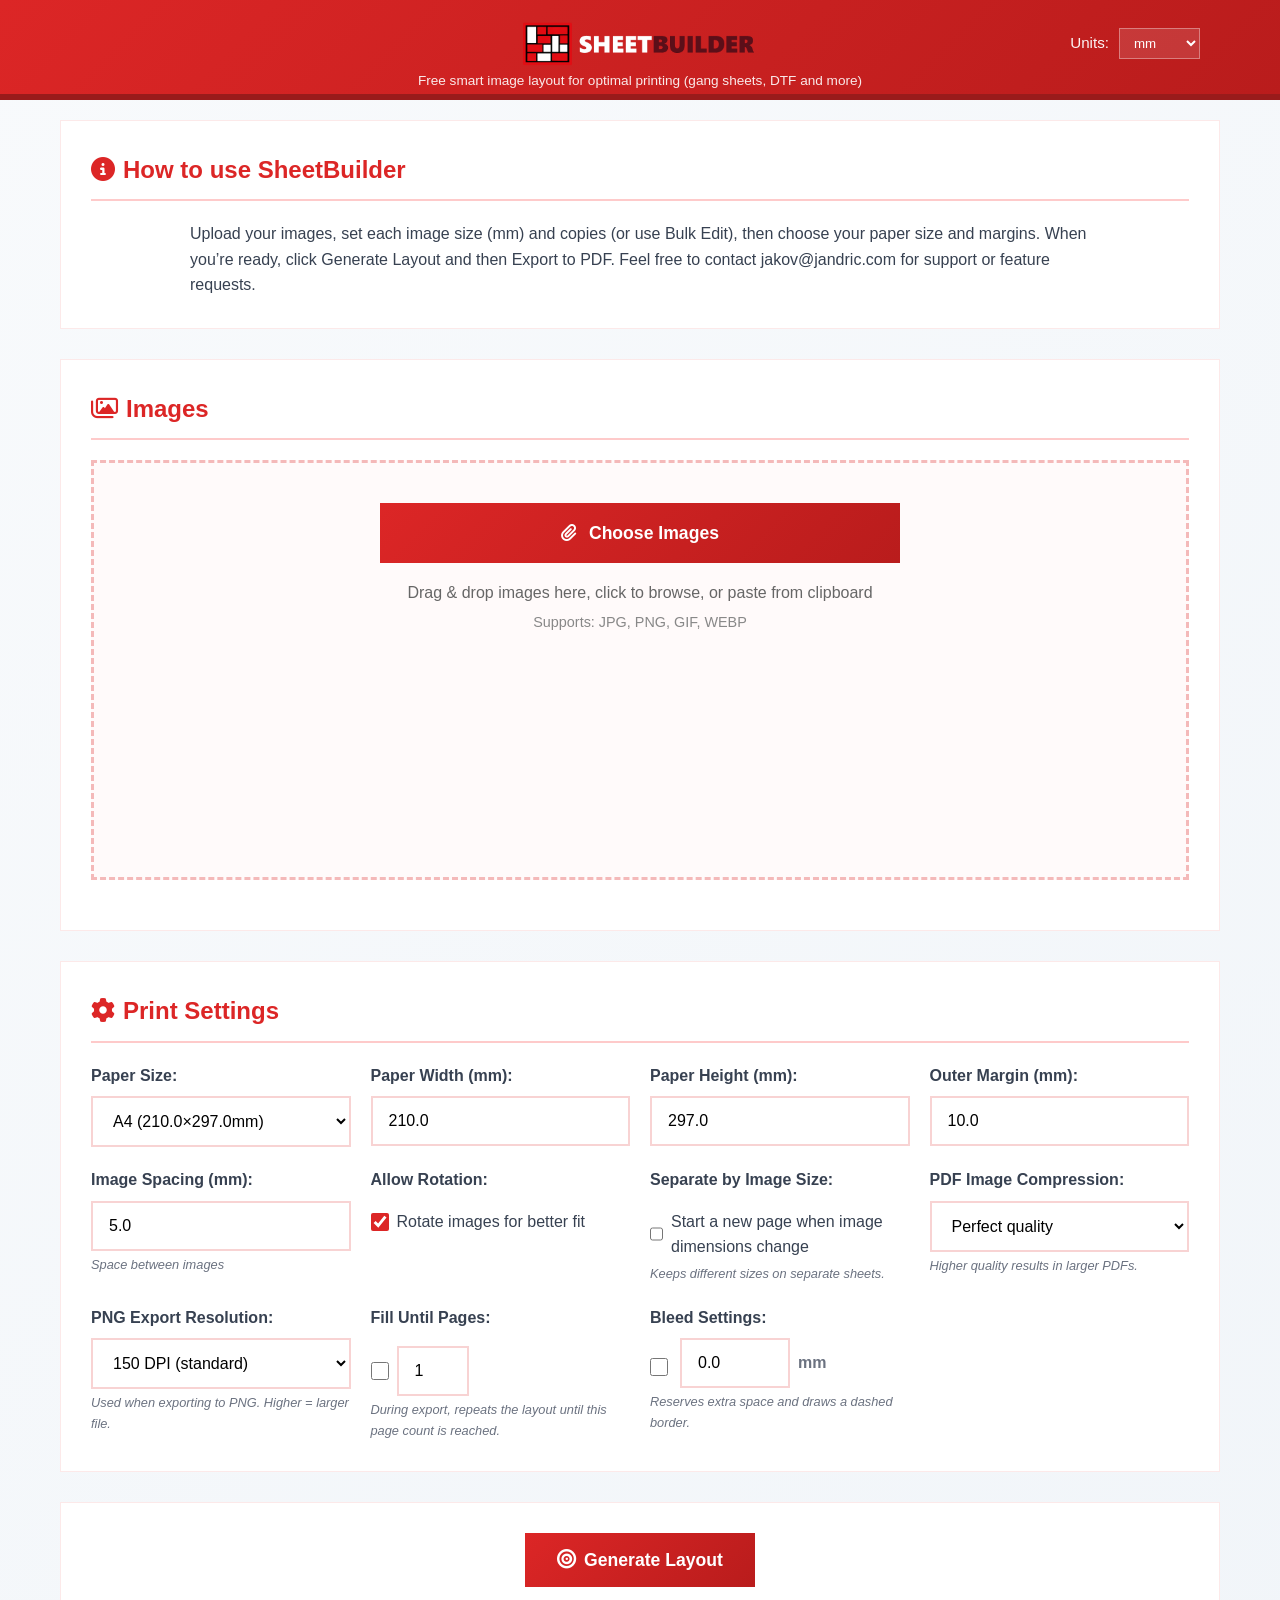
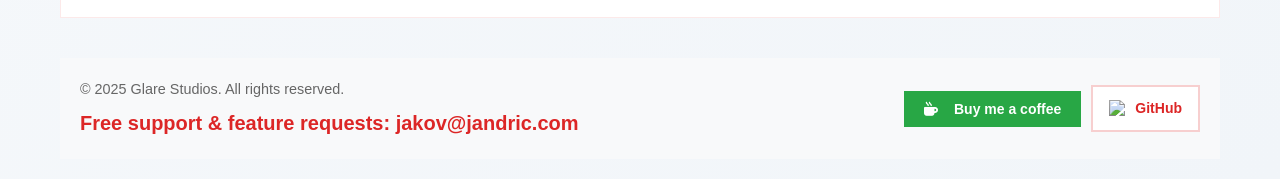
==== index.html @ a0b3ee12 "a" ====
<!DOCTYPE html>
<html lang="en">
<head>
    <meta charset="UTF-8">
    <meta name="viewport" content="width=device-width, initial-scale=1.0">
    <title>SheetBuilder - Smart Image Layout for Printing (Gang Sheets, DTF and more)</title>
    <meta name="description" content="Free smart image layout tool for gang sheets, DTF and more. Upload images, set sizes & copies, generate an efficient layout, then export to PDF.">
    <meta name="robots" content="index,follow,max-image-preview:large,max-snippet:-1,max-video-preview:-1">
    <meta name="theme-color" content="#ffffff">

    <!-- Canonical (replace with your production URL) -->
    <link rel="canonical" href="https://sheetbuilder.net/">

    <!-- Open Graph / Facebook -->
    <meta property="og:type" content="website">
    <meta property="og:title" content="SheetBuilder - Smart Image Layout for Printing">
    <meta property="og:description" content="Free smart image layout tool for gang sheets, DTF and more. Generate an efficient layout and export to PDF.">
    <meta property="og:url" content="https://sheetbuilder.net/">
    <meta property="og:image" content="https://sheetbuilder.net/logo.png">

    <!-- Twitter -->
    <meta name="twitter:card" content="summary_large_image">
    <meta name="twitter:title" content="SheetBuilder - Smart Image Layout for Printing">
    <meta name="twitter:description" content="Free smart image layout tool for gang sheets, DTF and more. Generate an efficient layout and export to PDF.">
    <meta name="twitter:image" content="https://sheetbuilder.net/logo.png">
    <link rel="icon" type="image/x-icon" href="favicon.ico">
    <link rel="shortcut icon" href="favicon.ico">
    <link rel="icon" type="image/svg+xml" href="favicon.svg">
    <link rel="icon" type="image/png" sizes="192x192" href="android-chrome-192x192.png">
    <link rel="icon" type="image/png" sizes="32x32" href="favicon-32x32.png">
    <link rel="icon" type="image/png" sizes="16x16" href="favicon-16x16.png">
    <link rel="apple-touch-icon" sizes="180x180" href="apple-touch-icon.png">
    <link rel="manifest" href="site.webmanifest">
    <link rel="stylesheet" href="https://cdnjs.cloudflare.com/ajax/libs/font-awesome/6.5.1/css/all.min.css">
    <link rel="stylesheet" href="styles.css">
    <script src="https://cdnjs.cloudflare.com/ajax/libs/jspdf/2.5.1/jspdf.umd.min.js"></script>

    <!-- Structured data (update url as needed) -->
    <script type="application/ld+json">
        {
            "@context": "https://schema.org",
            "@type": "WebApplication",
            "name": "SheetBuilder",
            "url": "https://sheetbuilder.net/",
            "applicationCategory": "DesignApplication",
            "operatingSystem": "Web",
            "description": "Free smart image layout tool for gang sheets, DTF and more. Upload images, set sizes & copies, generate an efficient layout, then export to PDF.",
            "offers": { "@type": "Offer", "price": "0", "priceCurrency": "USD" },
            "publisher": { "@type": "Organization", "name": "Glare Studios" }
        }
    </script>

    <!-- GA4 (optional): replace G-XXXXXXXXXX with your Measurement ID -->
    <script async src="https://www.googletagmanager.com/gtag/js?id=G-WMKM4C2Q8J"></script>
    <script>
        window.dataLayer = window.dataLayer || [];
        function gtag(){dataLayer.push(arguments);}
        gtag('js', new Date());
        gtag('config', 'G-WMKM4C2Q8J');
    </script>
</head>
<body>
    <header class="site-header">
        <div class="container">
            <div class="header-content">
                <div class="title-section">
                    <div class="title-row">
                        <img src="logo.png" alt="SheetBuilder" class="header-brand-image" onerror="this.style.display='none'">
                    </div>
                    <p>Free smart image layout for optimal printing (gang sheets, DTF and more)</p>
                </div>

                <div class="header-controls" aria-label="Units">
                    <label class="header-control-label" for="unitSelect">Units:</label>
                    <select id="unitSelect" class="header-control-select">
                        <option value="mm">mm</option>
                        <option value="in">inches</option>
                    </select>
                </div>
            </div>
        </div>
    </header>

    <div class="container">
        <main>
            <section id="howto" class="intro-section">
                <h2><span class="section-icon" aria-hidden="true"><i class="fa-solid fa-circle-info"></i></span>How to use SheetBuilder</h2>
                <div class="howto-content">
                    <p class="howto-paragraph">Upload your images, set each image size (<span class="unit-label" data-unit-label>mm</span>) and copies (or use Bulk Edit), then choose your paper size and margins. When you’re ready, click Generate Layout and then Export to PDF. Feel free to contact jakov@jandric.com for support or feature requests.</p>
                </div>
            </section>

            <section id="images" class="images-section">
                <h2><span class="section-icon" aria-hidden="true"><i class="fa-regular fa-images"></i></span>Images</h2>

                <div id="upload" class="images-upload">
                    <div class="file-upload images-window" id="imagesWindow" aria-label="Upload and configure images">
                        <input type="file" id="imageInput" multiple accept="image/*">

                        <div class="images-empty" id="imagesEmpty">
                            <label for="imageInput" class="upload-btn">
                                <span class="upload-icon" aria-hidden="true"><i class="fa-solid fa-paperclip"></i></span>
                                Choose Images
                            </label>
                            <div class="upload-info">
                                <p>Drag & drop images here, click to browse, or paste from clipboard</p>
                                <p class="upload-formats">Supports: JPG, PNG, GIF, WEBP</p>
                            </div>
                        </div>

                        <div id="imagesList" class="images-list" aria-label="Images"></div>
                        <div id="boxSelect" class="box-select" hidden aria-hidden="true"></div>

                        <div class="images-window-footer" id="imagesWindowFooter">
                            <label for="imageInput" class="upload-btn" aria-label="Add more images">
                                <span class="upload-icon" aria-hidden="true"><i class="fa-solid fa-paperclip"></i></span>
                                Add Images
                            </label>
                            <div id="uploadStatus" class="upload-status" hidden aria-live="polite"></div>
                        </div>
                    </div>
                </div>
            </section>

            <section id="settings" class="settings-section">
                <h2><span class="section-icon" aria-hidden="true"><i class="fa-solid fa-gear"></i></span>Print Settings</h2>
                <div class="settings-grid">
                    <div class="setting-group">
                        <label for="paperSize">Paper Size:</label>
                        <select id="paperSize">
                            <option value="custom">Custom</option>
                            <option value="a4" selected data-w-mm="210" data-h-mm="297" data-label="A4">A4</option>
                            <option value="a3" data-w-mm="297" data-h-mm="420" data-label="A3">A3</option>
                            <option value="a5" data-w-mm="148" data-h-mm="210" data-label="A5">A5</option>
                            <option value="letter" data-w-mm="216" data-h-mm="279" data-label="Letter">Letter</option>
                            <option value="legal" data-w-mm="216" data-h-mm="356" data-label="Legal">Legal</option>
                            <option value="tabloid" data-w-mm="279" data-h-mm="432" data-label="Tabloid">Tabloid</option>
                            <option value="photo4x6" data-w-mm="102" data-h-mm="152" data-label="Photo 4×6">Photo 4×6</option>
                            <option value="photo5x7" data-w-mm="127" data-h-mm="178" data-label="Photo 5×7">Photo 5×7</option>
                            <option value="photo8x10" data-w-mm="203" data-h-mm="254" data-label="Photo 8×10">Photo 8×10</option>
                        </select>
                    </div>
                    <div class="setting-group">
                        <label for="paperWidth">Paper Width (<span class="unit-label" data-unit-label>mm</span>):</label>
                        <input type="number" id="paperWidth" value="210" min="1" data-min-mm="1" data-step-mm="1">
                    </div>
                    <div class="setting-group">
                        <label for="paperHeight">Paper Height (<span class="unit-label" data-unit-label>mm</span>):</label>
                        <input type="number" id="paperHeight" value="297" min="1" data-min-mm="1" data-step-mm="1">
                    </div>
                    <div class="setting-group">
                        <label for="outerMargin">Outer Margin (<span class="unit-label" data-unit-label>mm</span>):</label>
                        <input type="number" id="outerMargin" value="10" min="0" step="0.1" data-min-mm="0" data-step-mm="0.1">
                    </div>
                    <div class="setting-group">
                        <label for="innerMargin">Image Spacing (<span class="unit-label" data-unit-label>mm</span>):</label>
                        <input type="number" id="innerMargin" value="5" min="0" step="0.1" data-min-mm="0" data-step-mm="0.1">
                        <small>Space between images</small>
                    </div>
                    <div class="setting-group">
                        <label for="rotateImages">Allow Rotation:</label>
                        <div class="checkbox-group">
                            <input type="checkbox" id="rotateImages" checked>
                            <label for="rotateImages" class="checkbox-label">Rotate images for better fit</label>
                        </div>
                    </div>

                    <div class="setting-group">
                        <label for="separateByImageSize">Separate by Image Size:</label>
                        <div class="checkbox-group">
                            <input type="checkbox" id="separateByImageSize">
                            <label for="separateByImageSize" class="checkbox-label">Start a new page when image dimensions change</label>
                        </div>
                        <small>Keeps different sizes on separate sheets.</small>
                    </div>

                    <div class="setting-group">
                        <label for="pdfCompression">PDF Image Compression:</label>
                        <select id="pdfCompression">
                            <option value="perfect" selected>Perfect quality</option>
                            <option value="high">High quality</option>
                            <option value="medium">Medium quality</option>
                            <option value="low">Low quality</option>
                        </select>
                        <small>Higher quality results in larger PDFs.</small>
                    </div>

                    <div class="setting-group">
                        <label for="pngResolution">PNG Export Resolution:</label>
                        <select id="pngResolution">
                            <option value="72">72 DPI (screen)</option>
                            <option value="150" selected>150 DPI (standard)</option>
                            <option value="300">300 DPI (print quality)</option>
                        </select>
                        <small>Used when exporting to PNG. Higher = larger file.</small>
                    </div>

                    <div class="setting-group">
                        <label for="fillUntilPagesEnabled">Fill Until Pages:</label>
                        <div class="checkbox-group">
                            <input type="checkbox" id="fillUntilPagesEnabled">
                            <input type="number" id="fillUntilPages" min="1" value="1" inputmode="numeric" pattern="[0-9]*" style="width:72px">
                        </div>
                        <small>During export, repeats the layout until this page count is reached.</small>
                    </div>

                    <div class="setting-group">
                        <label for="bleedLinesEnabled">Bleed Settings:</label>
                        <div class="bleed-setting-row">
                            <div class="checkbox-group bleed-setting-toggle">
                                <input type="checkbox" id="bleedLinesEnabled" aria-label="Enable bleed">
                            </div>
                            <div class="bleed-setting-input">
                                <label for="bleedMargin" class="visually-hidden">Bleed margin</label>
                                <input type="number" id="bleedMargin" value="0" min="0" step="0.1" data-min-mm="0" data-step-mm="0.1" aria-label="Bleed margin">
                                <span class="bleed-setting-suffix"><span class="unit-label" data-unit-label>mm</span></span>
                            </div>
                        </div>
                        <small>Reserves extra space and draws a dashed border.</small>
                    </div>
                </div>
            </section>

            <section id="actions" class="actions-section">
                <button id="generateLayout" class="action-btn primary">
                    <span class="btn-icon" aria-hidden="true"><i class="fa-solid fa-bullseye"></i></span>
                    Generate Layout
                </button>
            </section>

            <!-- Loading Overlay -->
            <div id="loadingOverlay" class="loading-overlay hidden">
                <div class="loading-content">
                    <div class="loading-spinner"></div>
                    <h3>Generating Layout...</h3>
                    <p>Optimizing image placement for maximum efficiency</p>
                </div>
            </div>

            <!-- Export Overlay -->
            <div id="exportOverlay" class="loading-overlay hidden" role="dialog" aria-modal="true" aria-labelledby="exportTitle">
                <div class="loading-content export-content">
                    <div class="loading-spinner"></div>
                    <h3 id="exportTitle">Exporting to PDF...</h3>
                    <p id="exportStatus">Starting…</p>
                    <div class="export-progress" aria-hidden="true">
                        <div id="exportProgressBar" class="export-progress-bar" style="width: 0%"></div>
                    </div>
                    <div id="exportProgressText" class="export-progress-text">0%</div>
                    <button id="cancelExport" class="action-btn secondary" type="button">Cancel</button>
                </div>
            </div>

            <section id="preview" class="preview-section hidden">
                <h2><span class="section-icon" aria-hidden="true"><i class="fa-regular fa-eye"></i></span>Layout Preview</h2>
                <div id="layoutPreview" class="layout-preview"></div>
                <div id="layoutStats" class="layout-stats"></div>

                <div class="preview-export-btns">
                    <button id="exportPDFBottom" class="action-btn secondary" disabled>
                        <span class="btn-icon" aria-hidden="true"><i class="fa-regular fa-file-pdf"></i></span>
                        Export to PDF
                    </button>
                    <button id="exportPNGBottom" class="action-btn secondary" disabled>
                        <span class="btn-icon" aria-hidden="true"><i class="fa-regular fa-file-image"></i></span>
                        Export to PNG
                    </button>
                </div>
            </section>
        </main>
        
        <footer class="footer">
            <div class="footer-content">
                <div class="footer-info">
                    <p>&copy; 2025 Glare Studios. All rights reserved.</p>
                    <p class="footer-support">Free support &amp; feature requests: <a href="mailto:jakov@jandric.com">jakov@jandric.com</a></p>
                </div>
                <div class="footer-actions">
                    <form action="https://paypal.me/itsjakovj" method="post" target="_top">
                        <input type="hidden" name="business" value="jakov@jandric.com" />
                        <input type="hidden" name="currency_code" value="USD" />
                        <input type="hidden" name="item_name" value="Buy me a coffee" />
                        <button type="submit" class="paypal-btn" title="Buy me a coffee">
                            <span class="section-icon" aria-hidden="true"><i class="fa-solid fa-mug-hot"></i></span>Buy me a coffee
                        </button>
                    </form>

                    <a class="github-btn" href="https://github.com/jakovjj/sheetbuilder" target="_blank" rel="noopener noreferrer" title="View on GitHub">
                        <img class="github-logo" src="https://github.githubassets.com/favicons/favicon.svg" alt="GitHub" width="18" height="18" loading="lazy" referrerpolicy="no-referrer">
                        <span>GitHub</span>
                    </a>
                </div>
            </div>
        </footer>
    </div>

    <!-- Image Modal/Lightbox -->
    <div id="imageModal" class="image-modal hidden">
        <div class="modal-backdrop"></div>
        <div class="modal-content">
            <button class="modal-close" title="Close (ESC)">&times;</button>
            <img id="modalImage" class="modal-image" src="" alt="Full size image">
            <div class="modal-info">
                <span id="modalImageName" class="image-name"></span>
                <span id="modalImageSize" class="image-size"></span>
            </div>
        </div>
    </div>

    <script src="script.js"></script>
</body>
</html>
---- styles.css ----
* {
    margin: 0;
    padding: 0;
    box-sizing: border-box;
}

.hidden {
    display: none !important;
}

body {
    font-family: 'Segoe UI', Tahoma, Geneva, Verdana, sans-serif;
    background: linear-gradient(135deg, #f8fafc 0%, #f1f5f9 100%);
    color: #333;
    line-height: 1.6;
    min-height: 100vh;
}

.container {
    max-width: 1200px;
    margin: 0 auto;
    padding: 20px;
}

header.site-header {
    text-align: center;
    padding: 8px 0;
    background: linear-gradient(135deg, #dc2626, #b91c1c);
    border-radius: 0 0 16px 16px;
    color: white;
    box-shadow: 0 8px 32px rgba(220, 38, 38, 0.2);
    position: sticky;
    top: 0;
    z-index: 1000;
    overflow: hidden;
}

header.site-header::after {
    content: "";
    position: absolute;
    left: 0;
    right: 0;
    bottom: 0;
    height: 6px;
    background: #991b1b;
    pointer-events: none;
}

header.site-header .logo-section {
    top: 4px;
    padding: 4px 8px;
}

header.site-header .header-logo {
    max-height: 28px;
}

header.site-header .title-section h1 {
    font-size: 1.4rem;
    margin: 0 0 2px 0;
}

header.site-header .title-section p {
    font-size: 0.85rem;
}

header.site-header .container {
    padding-top: 0;
    padding-bottom: 0;
}

.header-content {
    position: relative;
}

.header-controls {
    position: absolute;
    right: 20px;
    top: 10px;
    display: flex;
    align-items: center;
    justify-content: center;
    gap: 10px;
    margin-top: 0;
}

.header-control-label {
    font-size: 0.95rem;
    color: rgba(255, 255, 255, 0.95);
}

.header-control-select {
    border: 1px solid rgba(255, 255, 255, 0.35);
    background: rgba(255, 255, 255, 0.12);
    color: #ffffff;
    padding: 6px 10px;
    border-radius: 10px;
    outline: none;
}

.header-control-select option {
    color: #111827;
}

@media (max-width: 640px) {
    .header-controls {
        position: static;
        margin-top: 8px;
        right: auto;
        top: auto;
    }

    .header-control-label {
        font-size: 0.9rem;
    }

    .header-control-select {
        font-size: 0.9rem;
        padding: 5px 8px;
        border-radius: 10px;
    }
}

.title-row {
    display: flex;
    align-items: center;
    justify-content: center;
    gap: 12px;
}

.header-brand-image {
    max-height: 52px;
    width: auto;
    display: block;
}

@media (max-width: 420px) {
    .header-controls {
        gap: 8px;
    }
}

@media (max-width: 360px) {
    .header-control-select {
        padding: 4px 7px;
    }
}

.title-logo-bubble {
    display: inline-flex;
    align-items: center;
    justify-content: center;
    background: white;
    padding: 6px 10px;
    border-radius: 10px;
    box-shadow: 0 2px 8px rgba(0, 0, 0, 0.1);
}

.title-logo {
    max-height: 32px;
    width: auto;
    display: block;
}

.logo-section {
    position: absolute;
    top: -10px;
    left: 20px;
    display: flex;
    align-items: center;
    background: white;
    padding: 8px 12px;
    border-radius: 8px;
    box-shadow: 0 2px 8px rgba(0, 0, 0, 0.1);
}

.header-logo {
    max-height: 40px;
    width: auto;
}

.title-section {
    display: flex;
    flex-direction: column;
    align-items: center;
    margin-top: 10px;
}

.title-section h1 {
    color: white;
    font-size: 1.4rem;
    font-weight: 700;
    margin: 0 0 2px 0;
    text-shadow: 0 2px 4px rgba(0, 0, 0, 0.1);
}

.title-section p {
    color: rgba(255, 255, 255, 0.9);
    font-size: 0.85rem;
    font-weight: 300;
    margin: 0;
}

h2 {
    color: #dc2626;
    font-size: 1.5rem;
    margin-bottom: 20px;
    border-bottom: 2px solid #fecaca;
    padding-bottom: 10px;
}

.intro-section, .upload-section, .settings-section, .images-section, .actions-section, .preview-section {
    background: #ffffff;
    border: 1px solid rgba(220, 38, 38, 0.1);
    border-radius: 16px;
    padding: 30px;
    margin-bottom: 30px;
    box-shadow: 0 8px 24px rgba(0, 0, 0, 0.08);
    backdrop-filter: blur(10px);
    transition: all 0.3s ease;
}

.intro-section:hover, .upload-section:hover, .settings-section:hover, .images-section:hover, .actions-section:hover, .preview-section:hover {
    transform: translateY(-2px);
    box-shadow: 0 12px 32px rgba(0, 0, 0, 0.12);
}

.howto-content {
    max-width: 900px;
    margin: 0 auto;
    text-align: left;
}

.howto-paragraph {
    margin: 0;
    color: #374151;
}

.howto-note {
    margin-top: 12px;
    color: #666;
    font-size: 0.95rem;
}

.file-upload {
    position: relative;
    display: flex;
    flex-direction: column;
    align-items: center;
    gap: 15px;
    padding: 40px 20px;
    border: 3px dashed rgba(220, 38, 38, 0.3);
    border-radius: 16px;
    background: rgba(220, 38, 38, 0.02);
    transition: all 0.3s ease;
    cursor: pointer;
}

.images-upload {
    margin-bottom: 20px;
}

.file-upload:hover {
    border-color: rgba(220, 38, 38, 0.5);
    background: rgba(220, 38, 38, 0.05);
    transform: translateY(-2px);
}

.file-upload.drag-over {
    border-color: #dc2626;
    background: rgba(220, 38, 38, 0.1);
    transform: scale(1.02);
    box-shadow: 0 8px 24px rgba(220, 38, 38, 0.2);
}

.upload-info {
    text-align: center;
    color: #666;
}

.upload-info p {
    margin: 5px 0;
}

.upload-formats {
    font-size: 0.9rem;
    color: #888;
}

.upload-status {
    margin-top: 4px;
    padding: 8px 12px;
    border-radius: 10px;
    font-size: 0.95rem;
    font-weight: 600;
    color: #dc2626;
    background: rgba(220, 38, 38, 0.06);
    border: 1px solid rgba(220, 38, 38, 0.18);
}

.paste-info {
    font-size: 0.85rem;
    color: #3b82f6;
    font-style: italic;
    margin-top: 8px !important;
}

.paste-info kbd {
    background: #f1f5f9;
    border: 1px solid #cbd5e1;
    border-radius: 4px;
    padding: 2px 6px;
    font-family: monospace;
    font-size: 0.8rem;
    color: #374151;
    box-shadow: 0 1px 2px rgba(0, 0, 0, 0.1);
}

/* Paste progress indicator */
.file-upload.pasting {
    border-color: #3b82f6;
    background: rgba(59, 130, 246, 0.1);
    transform: scale(1.02);
    box-shadow: 0 8px 24px rgba(59, 130, 246, 0.2);
}

.paste-indicator {
    position: absolute;
    top: 50%;
    left: 50%;
    transform: translate(-50%, -50%);
    background: rgba(59, 130, 246, 0.9);
    color: white;
    padding: 12px 20px;
    border-radius: 8px;
    font-weight: 500;
    z-index: 10;
    pointer-events: none;
    animation: pulse 1.5s ease-in-out infinite;
}

@keyframes pulse {
    0%, 100% { opacity: 1; }
    50% { opacity: 0.7; }
}

.upload-icon {
    margin-right: 8px;
    font-size: 1.1rem;
}

.section-icon {
    display: inline-flex;
    align-items: center;
    justify-content: center;
    margin-right: 8px;
    line-height: 1;
}

.size-warning i {
    margin-right: 6px;
}

#imageInput {
    position: absolute;
    left: -9999px;
}

.upload-btn {
    display: inline-block;
    background: linear-gradient(135deg, #dc2626, #b91c1c);
    color: white;
    padding: 16px 32px;
    border-radius: 12px;
    cursor: pointer;
    font-size: 1.1rem;
    font-weight: 600;
    transition: all 0.3s ease;
    border: none;
    position: relative;
    overflow: hidden;
}

.upload-btn::before {
    content: '';
    position: absolute;
    top: 0;
    left: -100%;
    width: 100%;
    height: 100%;
    background: linear-gradient(90deg, transparent, rgba(255, 255, 255, 0.2), transparent);
    transition: left 0.5s;
}

.upload-btn:hover::before {
    left: 100%;
}

.upload-btn:hover {
    background: linear-gradient(135deg, #b91c1c, #991b1b);
    transform: translateY(-2px);
    box-shadow: 0 6px 12px rgba(220, 38, 38, 0.3);
}

.image-preview {
    margin-top: 20px;
    display: grid;
    grid-template-columns: repeat(auto-fill, minmax(150px, 1fr));
    gap: 15px;
}

.preview-item {
    position: relative;
    border: 1px solid rgba(220, 38, 38, 0.2);
    border-radius: 12px;
    overflow: hidden;
    background: #fef2f2;
    transition: all 0.3s ease;
    box-shadow: 0 4px 8px rgba(0, 0, 0, 0.08);
}

.preview-item:hover {
    transform: scale(1.02);
    box-shadow: 0 8px 16px rgba(220, 38, 38, 0.15);
}

.preview-item img {
    width: 100%;
    height: 120px;
    object-fit: cover;
}

.preview-item .remove-btn {
    position: absolute;
    top: 5px;
    right: 5px;
    background: #dc2626;
    color: white;
    border: none;
    border-radius: 4px;
    width: 24px;
    height: 20px;
    cursor: pointer;
    font-size: 11px;
    font-weight: bold;
    display: flex;
    align-items: center;
    justify-content: center;
}

.settings-grid {
    display: grid;
    grid-template-columns: repeat(auto-fit, minmax(250px, 1fr));
    gap: 20px;
}

.setting-group {
    display: flex;
    flex-direction: column;
}

.setting-group label {
    color: #374151;
    font-weight: 600;
    margin-bottom: 8px;
}

.setting-group small {
    font-size: 0.8rem;
    color: #6b7280;
    margin-top: 4px;
    font-style: italic;
}

.visually-hidden {
    position: absolute !important;
    width: 1px;
    height: 1px;
    padding: 0;
    margin: -1px;
    overflow: hidden;
    clip: rect(0, 0, 0, 0);
    white-space: nowrap;
    border: 0;
}

.bleed-setting-row {
    display: flex;
    align-items: center;
    gap: 12px;
    margin-top: 0;
    flex-wrap: wrap;
}

.bleed-setting-toggle {
    margin-top: 0;
}

.bleed-setting-toggle input[type="checkbox"] {
    margin: 0;
}

.bleed-setting-input {
    display: inline-flex;
    align-items: center;
    gap: 8px;
}

.bleed-setting-input input {
    width: 110px;
}

.bleed-setting-suffix {
    color: #6b7280;
    font-weight: 700;
}

.checkbox-group {
    display: flex;
    align-items: center;
    gap: 8px;
    margin-top: 8px;
}

.checkbox-group input[type="checkbox"] {
    width: 18px;
    height: 18px;
    accent-color: #dc2626;
    cursor: pointer;
}

.checkbox-label {
    margin: 0 !important;
    font-weight: 500 !important;
    cursor: pointer;
    user-select: none;
}

.setting-group input {
    padding: 14px 16px;
    border: 2px solid rgba(220, 38, 38, 0.2);
    border-radius: 8px;
    font-size: 1rem;
    transition: all 0.3s ease;
    background: rgba(255, 255, 255, 0.8);
}

.setting-group select {
    padding: 14px 16px;
    border: 2px solid rgba(220, 38, 38, 0.2);
    border-radius: 8px;
    font-size: 1rem;
    transition: all 0.3s ease;
    background: rgba(255, 255, 255, 0.8);
    cursor: pointer;
}

.setting-group input:focus,
.setting-group select:focus {
    outline: none;
    border-color: #dc2626;
    box-shadow: 0 0 0 4px rgba(220, 38, 38, 0.1);
    background: white;
}

.images-list {
    display: grid;
    grid-template-columns: repeat(5, minmax(0, 1fr));
    gap: 14px;
    align-content: start;
    width: 100%;
    flex: 1;
    overflow-y: auto;
    overflow-x: hidden;
    padding: 14px;
    position: relative;
}

/* Images window (desktop-like) */
.file-upload.images-window {
    align-items: stretch;
    justify-content: flex-start;
    padding: 12px;
    cursor: default;
    min-height: 220px;
    height: 420px;
    max-height: 55vh;
}

.file-upload.images-window #imageInput {
    position: absolute;
    width: 1px;
    height: 1px;
    padding: 0;
    margin: -1px;
    overflow: hidden;
    clip: rect(0, 0, 0, 0);
    white-space: nowrap;
    border: 0;
}

.images-empty {
    display: flex;
    flex-direction: column;
    align-items: center;
    justify-content: center;
    gap: 12px;
    padding: 18px 10px;
    flex: 1;
    text-align: center;
}

.images-empty .upload-btn {
    width: 100%;
    max-width: 520px;
    justify-content: center;
}

.file-upload.images-window.has-images .images-empty {
    display: none;
}

.file-upload.images-window:not(.has-images) .images-window-footer {
    display: none;
}

.images-window-footer {
    display: flex;
    flex-direction: column;
    align-items: center;
    justify-content: center;
    gap: 10px;
    padding: 10px 12px;
    border-top: 1px solid rgba(220, 38, 38, 0.15);
    background: rgba(255, 255, 255, 0.7);
}

.images-window-footer .upload-btn {
    width: 100%;
    max-width: 520px;
    justify-content: center;
}

.images-window-footer .upload-status {
    margin-top: 0;
}

/* Box selection rectangle */
.box-select {
    position: absolute;
    border: 2px solid rgba(59, 130, 246, 0.9);
    background: rgba(59, 130, 246, 0.15);
    pointer-events: none;
    z-index: 20;
}

/* Quick Selection Controls */
.quick-selection-controls {
    margin-top: 25px;
    padding: 0;
    background: transparent;
    border: none;
    border-radius: 0;
    display: block;
    transition: all 0.4s cubic-bezier(0.4, 0, 0.2, 1);
    opacity: 0;
    transform: translateY(-15px);
    max-height: 0;
    overflow: hidden;
}

.quick-selection-controls:not(.hidden) {
    opacity: 1;
    transform: translateY(0);
    max-height: 100px;
}

.quick-selection-controls.hidden {
    opacity: 0;
    transform: translateY(-15px);
    max-height: 0;
}

.quick-selection-content {
    display: flex;
    align-items: center;
    justify-content: center;
    gap: 12px;
    padding: 16px 20px;
    background: linear-gradient(135deg, #f8fafc 0%, #f1f5f9 100%);
    border: 1px solid #e2e8f0;
    border-radius: 12px;
    box-shadow: 0 2px 8px rgba(0, 0, 0, 0.04);
    transition: all 0.2s ease;
}

.quick-selection-content:hover {
    box-shadow: 0 4px 12px rgba(0, 0, 0, 0.08);
    transform: translateY(-1px);
}

.quick-selection-icon {
    font-size: 1.1rem;
    color: #6366f1;
}

.quick-selection-label {
    font-weight: 500;
    color: #374151;
    font-size: 0.9rem;
    margin-right: 8px;
}

.quick-selection-buttons {
    display: flex;
    gap: 8px;
}

.quick-select-btn {
    display: flex;
    align-items: center;
    gap: 6px;
    background: white;
    color: #374151;
    border: 1px solid #d1d5db;
    padding: 8px 14px;
    border-radius: 8px;
    font-size: 0.85rem;
    font-weight: 500;
    cursor: pointer;
    transition: all 0.2s ease;
    box-shadow: 0 1px 3px rgba(0, 0, 0, 0.1);
}

.quick-select-btn:hover {
    background: #f9fafb;
    border-color: #9ca3af;
    transform: translateY(-1px);
    box-shadow: 0 2px 6px rgba(0, 0, 0, 0.15);
}

.quick-select-btn:active {
    transform: translateY(0);
    box-shadow: 0 1px 3px rgba(0, 0, 0, 0.1);
}

.quick-select-btn.select-all:hover {
    background: #f0f9ff;
    border-color: #3b82f6;
    color: #1d4ed8;
}

.quick-select-btn.select-none:hover {
    background: #fef2f2;
    border-color: #f87171;
    color: #dc2626;
}

.quick-select-btn.crop:hover {
    background: #fef2f2;
    border-color: #dc2626;
    color: #dc2626;
}

.quick-select-btn .btn-icon {
    font-size: 0.9rem;
    opacity: 0.8;
}

.image-config {
    display: flex;
    flex-direction: column;
    gap: 8px;
    align-items: stretch;
    padding: 10px;
    background: #fef2f2;
    border: 1px solid #fecaca;
    border-radius: 8px;
    transition: all 0.2s ease;
    user-select: none;
    overflow: hidden;
    aspect-ratio: 1 / 1;
}

.image-config.selected {
    background: #dbeafe;
    border-color: #3b82f6;
    box-shadow: 0 0 0 2px rgba(59, 130, 246, 0.2);
}

.image-config img {
    width: 100%;
    height: 100%;
    object-fit: contain;
    background: rgba(255, 255, 255, 0.75);
    border: 1px solid rgba(220, 38, 38, 0.15);
    border-radius: 6px;
    display: block;
}

.image-thumb {
    position: relative;
    flex: 1;
    min-height: 0;
}

.image-bar {
    display: grid;
    grid-template-columns: repeat(3, minmax(0, 1fr));
    gap: 6px;
    background: rgba(255, 255, 255, 0.7);
    border: 1px solid rgba(220, 38, 38, 0.15);
    padding: 5px;
    border-radius: 6px;
    flex: 0 0 auto;
}

.image-bar label {
    font-size: 0.68rem;
    font-weight: 700;
    color: #374151;
    display: flex;
    flex-direction: column;
    gap: 3px;
    min-width: 0;
    line-height: 1.05;
}

.image-bar input {
    padding: 4px 5px;
    border: 1px solid #fecaca;
    border-radius: 4px;
    font-size: 0.78rem;
    width: 100%;
    max-width: 100%;
    min-width: 0;
    box-sizing: border-box;
}

.config-inputs {
    display: grid;
    grid-template-columns: 1fr 1fr 1fr; /* Equal columns for consistent alignment */
    gap: 15px;
    align-items: start; /* Align to top to prevent misalignment */
    width: 100%;
}

.config-inputs > div {
    display: flex;
    flex-direction: column;
    gap: 5px;
}

.config-inputs label {
    font-size: 0.9rem;
    font-weight: 600;
    color: #374151;
}

.config-inputs input {
    padding: 8px 12px;
    border: 1px solid #fecaca;
    border-radius: 4px;
    font-size: 0.9rem;
}

.input-with-lock {
    display: flex;
    align-items: center;
    gap: 5px;
}

.ratio-lock-btn {
    background: none;
    border: none;
    font-size: 16px;
    cursor: pointer;
    padding: 4px;
    border-radius: 4px;
    transition: all 0.2s ease;
}

.ratio-lock-btn.active {
    background: #ef4444;
    color: white;
}

.ratio-lock-btn:not(.active) {
    background: #e5e7eb;
    color: #6b7280;
}

.remove-btn {
    background: #ef4444;
    color: white;
    border: none;
    padding: 8px 16px;
    border-radius: 6px;
    cursor: pointer;
    font-weight: 600;
    transition: all 0.2s ease;
    font-size: 14px;
    width: auto;
    max-width: 120px;
    justify-self: end;
}

.remove-btn:hover {
    background: #dc2626;
    transform: translateY(-1px);
    box-shadow: 0 2px 4px rgba(220, 38, 38, 0.3);
}

/* Bulk Edit Styles */
.bulk-edit-section {
    background: #f8fafc;
    border: 1px solid #e2e8f0;
    border-radius: 8px;
    padding: 20px;
    margin-bottom: 20px;
}

.bulk-edit-header {
    margin: 0 0 15px 0;
    color: #374151;
    font-size: 1.1rem;
    cursor: pointer;
    user-select: none;
    display: flex;
    align-items: center;
    position: relative;
    padding-right: 25px;
    transition: color 0.2s ease;
}

.bulk-edit-header .toggle-icon {
    position: absolute;
    right: 0;
    top: 50%;
    transform: translateY(-50%);
}

.bulk-edit-header .toggle-icon.collapsed {
    transform: translateY(-50%) rotate(-90deg);
}

.bulk-edit-header:hover {
    color: #dc2626;
}

.toggle-icon {
    display: inline-block;
    width: 0;
    height: 0;
    border-left: 6px solid transparent;
    border-right: 6px solid transparent;
    border-top: 8px solid #374151;
    transition: transform 0.3s ease;
}

.toggle-icon.collapsed {
    transform: rotate(-90deg);
}

.bulk-edit-header:hover .toggle-icon {
    border-top-color: #dc2626;
}

.bulk-controls {
    display: flex;
    flex-direction: column;
    gap: 15px;
    transition: all 0.3s ease;
    overflow: hidden;
}

.bulk-controls.collapsed {
    max-height: 0;
    padding: 0;
    margin: 0;
    opacity: 0;
}

.bulk-controls > div:first-child {
    display: flex;
    gap: 10px;
}

.bulk-btn {
    background: #6b7280;
    color: white;
    border: none;
    padding: 8px 16px;
    border-radius: 6px;
    cursor: pointer;
    font-size: 14px;
    transition: all 0.2s ease;
}

.bulk-btn:hover {
    background: #4b5563;
}

.bulk-btn.danger {
    background: #dc2626;
}

.bulk-btn.danger:hover {
    background: #b91c1c;
}

.bulk-inputs {
    display: grid;
    grid-template-columns: repeat(3, minmax(140px, 1fr)) auto;
    gap: 15px;
    align-items: end;
}

.bulk-inputs #selectionCount {
    grid-column: 1 / -1;
    align-self: center;
}

@media (max-width: 720px) {
    .bulk-inputs {
        grid-template-columns: 1fr;
        align-items: stretch;
    }

    .bulk-inputs #selectionCount {
        grid-column: 1;
    }
}

.bulk-input-group {
    display: flex;
    flex-direction: column;
    gap: 5px;
}

.bulk-input-group label {
    font-size: 0.9rem;
    font-weight: 600;
    color: #374151;
}

.bulk-input-group input {
    padding: 8px 12px;
    border: 1px solid #d1d5db;
    border-radius: 4px;
    font-size: 0.9rem;
}

.bulk-input-group:first-child {
    display: flex;
    flex-direction: column;
    gap: 5px;
}

.bulk-input-group:first-child > div {
    display: flex;
    gap: 5px;
    align-items: center;
}

/* Footer Styles */
.footer {
    background: #f8f9fa; /* Light gray background */
    color: #333;
    padding: 20px 0;
    margin-top: 40px;
}

.footer-content {
    max-width: 1200px;
    margin: 0 auto;
    padding: 0 20px;
    display: flex;
    justify-content: space-between;
    align-items: center;
    flex-wrap: wrap;
    gap: 15px;
}

.footer-actions {
    display: flex;
    align-items: center;
    justify-content: flex-end;
    gap: 10px;
    flex-wrap: wrap;
}

.footer-info p {
    margin: 0;
    font-size: 0.9rem;
    color: #666;
}

.footer-info p + p {
    margin-top: 6px;
}

.footer-info a {
    color: #dc2626;
    text-decoration: none;
}

.footer-info a:hover {
    text-decoration: underline;
}

.footer-info p.footer-support {
    font-size: 1.25rem;
    font-weight: 800;
    color: #dc2626;
}

.footer-info p.footer-support a {
    color: inherit;
    font-weight: 900;
}

.paypal-btn {
    background: #28a745; /* Green background */
    color: white;
    border: none;
    padding: 10px 20px;
    border-radius: 6px;
    cursor: pointer;
    font-size: 14px;
    font-weight: 600;
    transition: all 0.2s ease;
    text-decoration: none;
    display: inline-flex;
    align-items: center;
    gap: 8px;
    box-shadow: 0 2px 4px rgba(40, 167, 69, 0.2);
}

.github-btn {
    background: #ffffff;
    color: #dc2626;
    border: 2px solid rgba(220, 38, 38, 0.22);
    padding: 10px 16px;
    border-radius: 6px;
    cursor: pointer;
    font-size: 14px;
    font-weight: 700;
    transition: all 0.2s ease;
    text-decoration: none;
    display: inline-flex;
    align-items: center;
    gap: 8px;
    box-shadow: 0 2px 4px rgba(220, 38, 38, 0.10);
}

.github-btn:hover {
    background: #dc2626;
    border-color: #dc2626;
    color: white;
    transform: translateY(-1px);
    box-shadow: 0 4px 8px rgba(220, 38, 38, 0.22);
}

.github-logo {
    display: block;
}

.github-btn:hover .github-logo {
    filter: invert(1);
}

.paypal-btn:hover {
    background: #218838; /* Darker green on hover */
    transform: translateY(-1px);
    box-shadow: 0 4px 8px rgba(40, 167, 69, 0.4);
}

@media (max-width: 768px) {
    .footer-content {
        flex-direction: column;
        text-align: center;
    }

    .footer-actions {
        justify-content: center;
    }
}

.image-config.oversized {
    border: 2px solid #dc2626;
    background: #fef2f2;
    box-shadow: 0 0 10px rgba(220, 38, 38, 0.3);
}

.size-warning {
    width: 100%;
    background: #dc2626;
    color: white;
    padding: 8px 12px;
    border-radius: 6px;
    font-size: 0.9rem;
    font-weight: 600;
    text-align: center;
    margin-top: 10px;
}

.actions-section {
    text-align: center;
}

.preview-export-btns {
    display: flex;
    gap: 12px;
    flex-wrap: wrap;
    justify-content: center;
    margin-top: 16px;
}

.actions-controls {
    margin-top: 16px;
    display: flex;
    flex-direction: column;
    align-items: center;
    gap: 6px;
}

.actions-control-group {
    display: inline-grid;
    grid-template-columns: 18px max-content 96px;
    gap: 6px 8px;
    align-items: center;
    text-align: left;
}

.actions-control-group input[type="checkbox"] {
    width: 16px;
    height: 16px;
    accent-color: #dc2626;
}

.actions-control-group label {
    font-weight: 600;
    color: #374151;
}

.actions-control-group input {
    padding: 10px 12px;
    border: 2px solid #e5e7eb;
    border-radius: 10px;
    font-size: 1rem;
    outline: none;
    transition: border-color 0.2s ease, box-shadow 0.2s ease;
}

.actions-control-group input:focus {
    border-color: #dc2626;
    box-shadow: 0 0 0 3px rgba(220, 38, 38, 0.12);
}

.actions-control-help {
    color: #6b7280;
    font-size: 0.9rem;
    max-width: 520px;
    text-align: center;
}

.action-btn {
    padding: 16px 32px;
    border: none;
    border-radius: 12px;
    font-size: 1.1rem;
    font-weight: 600;
    cursor: pointer;
    margin: 0 10px;
    transition: all 0.3s ease;
    display: inline-flex;
    align-items: center;
    gap: 8px;
    position: relative;
    overflow: hidden;
}

.btn-icon {
    font-size: 1.2rem;
}

.action-btn.primary {
    background: linear-gradient(135deg, #dc2626, #b91c1c);
    color: white;
}

.action-btn.primary:hover:not(:disabled) {
    background: linear-gradient(135deg, #b91c1c, #991b1b);
    transform: translateY(-2px);
    box-shadow: 0 6px 12px rgba(220, 38, 38, 0.3);
}

.action-btn.secondary {
    background: #ffffff;
    color: #dc2626;
    border: 2px solid #dc2626;
}

.action-btn.secondary:hover:not(:disabled) {
    background: #dc2626;
    color: white;
}

.action-btn.secondary.ready {
    background: #10b981;
    color: white;
    border: 2px solid #10b981;
}

.action-btn.secondary.ready:hover {
    background: #059669;
    border-color: #059669;
}


.action-btn:disabled {
    opacity: 0.5;
    cursor: not-allowed;
}

/* Preview Section */
.preview-section {
    text-align: center;
}

.preview-section h2 {
    margin-bottom: 20px;
}

.layout-preview {
    margin: 20px auto;
    display: flex;
    flex-wrap: wrap;
    gap: 15px;
    justify-content: center;
    align-items: flex-start;
    max-width: 100%;
    overflow-x: auto;
    overflow-y: visible;
    padding: 10px;
}

.page-preview {
    border: 2px solid #dc2626;
    border-radius: 8px;
    padding: 10px;
    background: #ffffff;
    position: relative;
    box-shadow: 0 4px 8px rgba(0, 0, 0, 0.1);
    flex: 0 0 auto;
    min-width: 200px;
    max-width: 350px;
    margin: 5px;
}

.page-title {
    color: #dc2626;
    font-weight: 600;
    margin-bottom: 15px;
    text-align: center;
}

.page-content {
    position: relative;
    background: #fafafa;
    border: 1px dashed #ccc;
    min-height: 200px;
    overflow: hidden;
    box-sizing: border-box;
}

.placed-image {
    position: absolute;
    border: 1px solid #dc2626;
    overflow: hidden;
    padding: 0;
    box-sizing: border-box;
    min-height: 0;
    background: #ffffff;
}

.placed-image img {
    width: 100%;
    height: 100%;
    object-fit: cover;
    display: block;
    user-select: none;
    pointer-events: none;
}

/* Size-based text styling */
.placed-image.size-tiny {
    font-size: 0.5rem;
    padding: 1px;
    font-weight: 700;
}

.placed-image.size-small {
    font-size: 0.6rem;
    padding: 1px 2px;
    font-weight: 700;
}

.placed-image.size-micro {
    font-size: 0;
    padding: 0;
}

.layout-stats {
    margin: 20px auto 0 auto;
    padding: 20px;
    background: #fef2f2;
    border: 1px solid #fecaca;
    border-radius: 8px;
    max-width: 600px;
}

#exportPDFBottom {
    margin-top: 18px;
}

.stats-grid {
    display: grid;
    grid-template-columns: repeat(auto-fit, minmax(200px, 1fr));
    gap: 15px;
}

.stat-item {
    text-align: center;
}

.stat-value {
    font-size: 1.5rem;
    font-weight: 700;
    color: #dc2626;
}

.stat-label {
    color: #666;
    font-size: 0.9rem;
}

@media (max-width: 768px) {
    .container {
        padding: 10px;
    }
    
    .logo-section {
        position: static !important;
        display: inline-flex;
        width: auto;
        max-width: 100%;
        text-align: center;
        margin-bottom: 10px;
        padding: 4px 8px;
    }

    header.site-header .title-section {
        margin-top: 6px;
    }
    
    .nav-controls {
        position: absolute !important;
        top: 15px;
        right: 15px;
        flex-direction: column;
        gap: 5px;
    }
    
    .title-section {
        margin-top: 20px;
    }
    
    .settings-grid {
        grid-template-columns: 1fr;
    }
    
    .image-config {
        display: flex;
        flex-direction: column;
        align-items: stretch;
        text-align: left;
        gap: 15px;
    }
    
    .config-inputs {
        grid-template-columns: 1fr 1fr; /* Two columns on mobile */
    }
    
    .config-inputs > div:last-child {
        grid-column: 1 / -1; /* Copies spans full width */
    }
    
    .action-btn {
        display: block;
        width: 100%;
        margin: 10px 0;
    }
    
    .footer-content {
        flex-direction: column;
        text-align: center;
    }
}

/* Add scroll behavior and better spacing */
html {
    scroll-behavior: smooth;
}

/* Shift-click selection visual feedback */
body.shift-selecting .image-config {
    transition: all 0.2s ease;
    background: rgba(59, 130, 246, 0.1) !important;
    border-color: rgba(59, 130, 246, 0.3) !important;
    cursor: crosshair !important;
}

body.shift-selecting .image-config:hover {
    background: rgba(59, 130, 246, 0.2) !important;
    border-color: rgba(59, 130, 246, 0.5) !important;
    transform: scale(1.02);
}

body.shift-selecting .image-config * {
    cursor: crosshair !important;
}

body.shift-selecting .select-checkbox {
    cursor: crosshair !important;
}

/* Image Modal/Lightbox Styles */
.image-modal {
    position: fixed;
    top: 0;
    left: 0;
    width: 100vw;
    height: 100vh;
    z-index: 10000;
    display: flex;
    align-items: center;
    justify-content: center;
    opacity: 1;
    visibility: visible;
    transition: all 0.3s ease;
}

.image-modal.hidden {
    opacity: 0;
    visibility: hidden;
    pointer-events: none;
}

.modal-backdrop {
    position: absolute;
    top: 0;
    left: 0;
    width: 100%;
    height: 100%;
    background: rgba(0, 0, 0, 0.9);
    cursor: pointer;
}

.modal-content {
    position: relative;
    max-width: 95vw;
    max-height: 95vh;
    padding-top: 44px;
    display: flex;
    flex-direction: column;
    align-items: center;
    z-index: 10001;
}

.modal-close {
    position: absolute;
    top: 8px;
    right: 8px;
    background: rgba(255, 255, 255, 0.9);
    border: none;
    border-radius: 50%;
    width: 36px;
    height: 36px;
    font-size: 24px;
    font-weight: bold;
    cursor: pointer;
    display: flex;
    align-items: center;
    justify-content: center;
    color: #333;
    transition: all 0.2s ease;
    z-index: 10002;
}

.modal-close:hover {
    background: rgba(255, 255, 255, 1);
    transform: scale(1.1);
}

.modal-image {
    max-width: 92vw;
    max-height: 78vh;
    object-fit: contain;
    border-radius: 8px;
    box-shadow: 0 10px 30px rgba(0, 0, 0, 0.5);
    cursor: zoom-out;
}

.modal-info {
    margin-top: 15px;
    text-align: center;
    color: white;
    background: rgba(0, 0, 0, 0.7);
    padding: 8px 16px;
    border-radius: 20px;
    font-size: 14px;
    display: flex;
    gap: 20px;
    align-items: center;
}

.image-name {
    font-weight: bold;
}

.image-size {
    opacity: 0.8;
    font-size: 12px;
}

/* Make images clickable */
.preview-item img,
.image-config img {
    cursor: pointer;
    transition: all 0.2s ease;
}

.preview-item img:hover,
.image-config img:hover {
    opacity: 0.8;
    transform: scale(1.02);
}

.container {
    max-width: 1200px;
    margin: 0 auto;
    padding: 20px;
}

/* Progress indicator for layout generation */
.progress-indicator {
    display: none;
    text-align: center;
    padding: 20px;
    color: #dc2626;
    font-weight: 600;
}

.progress-indicator.show {
    display: block;
}

/* Better tooltips */
[title] {
    position: relative;
}

/* Enhanced focus states for accessibility */
button:focus-visible,
input:focus-visible {
    outline: 2px solid #dc2626;
    outline-offset: 2px;
}

/* Loading Overlay */
.loading-overlay {
    position: fixed;
    top: 0;
    left: 0;
    width: 100%;
    height: 100%;
    background: rgba(0, 0, 0, 0.8);
    backdrop-filter: blur(10px);
    display: flex;
    align-items: center;
    justify-content: center;
    z-index: 9999;
    transition: opacity 0.3s ease;
}

.loading-overlay.hidden {
    display: none;
}

.loading-content {
    text-align: center;
    color: white;
    padding: 40px;
    border-radius: 16px;
    background: rgba(220, 38, 38, 0.1);
    border: 2px solid rgba(220, 38, 38, 0.3);
    backdrop-filter: blur(20px);
}

.loading-spinner {
    width: 60px;
    height: 60px;
    border: 4px solid rgba(220, 38, 38, 0.3);
    border-top: 4px solid #dc2626;
    border-radius: 50%;
    animation: spin 1s linear infinite;
    margin: 0 auto 20px;
}

@keyframes spin {
    0% { transform: rotate(0deg); }
    100% { transform: rotate(360deg); }
}

.loading-content h3 {
    margin: 0 0 10px;
    font-size: 1.5rem;
    color: white;
}

.loading-content p {
    margin: 0;
    opacity: 0.8;
    font-size: 1rem;
}

.export-content {
    min-width: min(520px, calc(100vw - 40px));
}

.export-progress {
    width: 100%;
    height: 12px;
    border: 1px solid rgba(255, 255, 255, 0.35);
    background: rgba(255, 255, 255, 0.12);
    margin-top: 18px;
    overflow: hidden;
}

.export-progress-bar {
    height: 100%;
    background: #dc2626;
    width: 0%;
    transition: width 160ms ease;
}

.export-progress-text {
    margin-top: 10px;
    font-weight: 600;
    color: white;
}

#exportOverlay #cancelExport.action-btn {
    margin-top: 18px;
    background: transparent;
    color: rgba(255, 255, 255, 0.95);
    border: 1px solid rgba(255, 255, 255, 0.65);
}

#exportOverlay #cancelExport.action-btn:hover:not(:disabled) {
    background: rgba(255, 255, 255, 0.12);
    color: rgba(255, 255, 255, 1);
    border-color: rgba(255, 255, 255, 0.85);
}

/* ============================================================
   Square, no-shadow UI overrides (requested)
   ============================================================ */

/* Remove all drop shadows across the UI */
*,
*::before,
*::after {
    box-shadow: none !important;
    border-radius: 0 !important;
}

/* Remove hover sheen/sweep effects on buttons */
.upload-btn::before {
    content: none !important;
    display: none !important;
}

/* Force right-angle corners on primary surfaces + controls */
header.site-header,
.title-logo-bubble,
.logo-section,
.upload-section,
.settings-section,
.images-section,
.actions-section,
.preview-section,
.file-upload,
.upload-btn,
.preview-item,
.preview-item .remove-btn,
.setting-group input,
.setting-group select,
.quick-selection-content,
.quick-select-btn,
.image-config,
.image-config img,
.config-inputs input,
.ratio-lock-btn,
.remove-btn,
.bulk-edit-section,
.paste-indicator,
.modal-close,
.modal-image,
.modal-info,
.loading-content,
.paste-info kbd {
    border-radius: 0 !important;
}

/* Disable hover “lift/scale” effects to feel less bubbly */
.upload-section:hover,
.settings-section:hover,
.images-section:hover,
.actions-section:hover,
.preview-section:hover,
.file-upload:hover,
.file-upload.drag-over,
.file-upload.pasting,
.upload-btn:hover,
.preview-item:hover,
.quick-selection-content:hover,
.quick-select-btn:hover,
.remove-btn:hover,
.preview-item img:hover,
.image-config img:hover,
.modal-close:hover,
.action-btn.primary:hover:not(:disabled),
.action-btn.secondary:hover:not(:disabled),
.action-btn.secondary.ready:hover {
    transform: none !important;
}

/* Remove text shadows as well */
.title-section h1 {
    text-shadow: none !important;
}
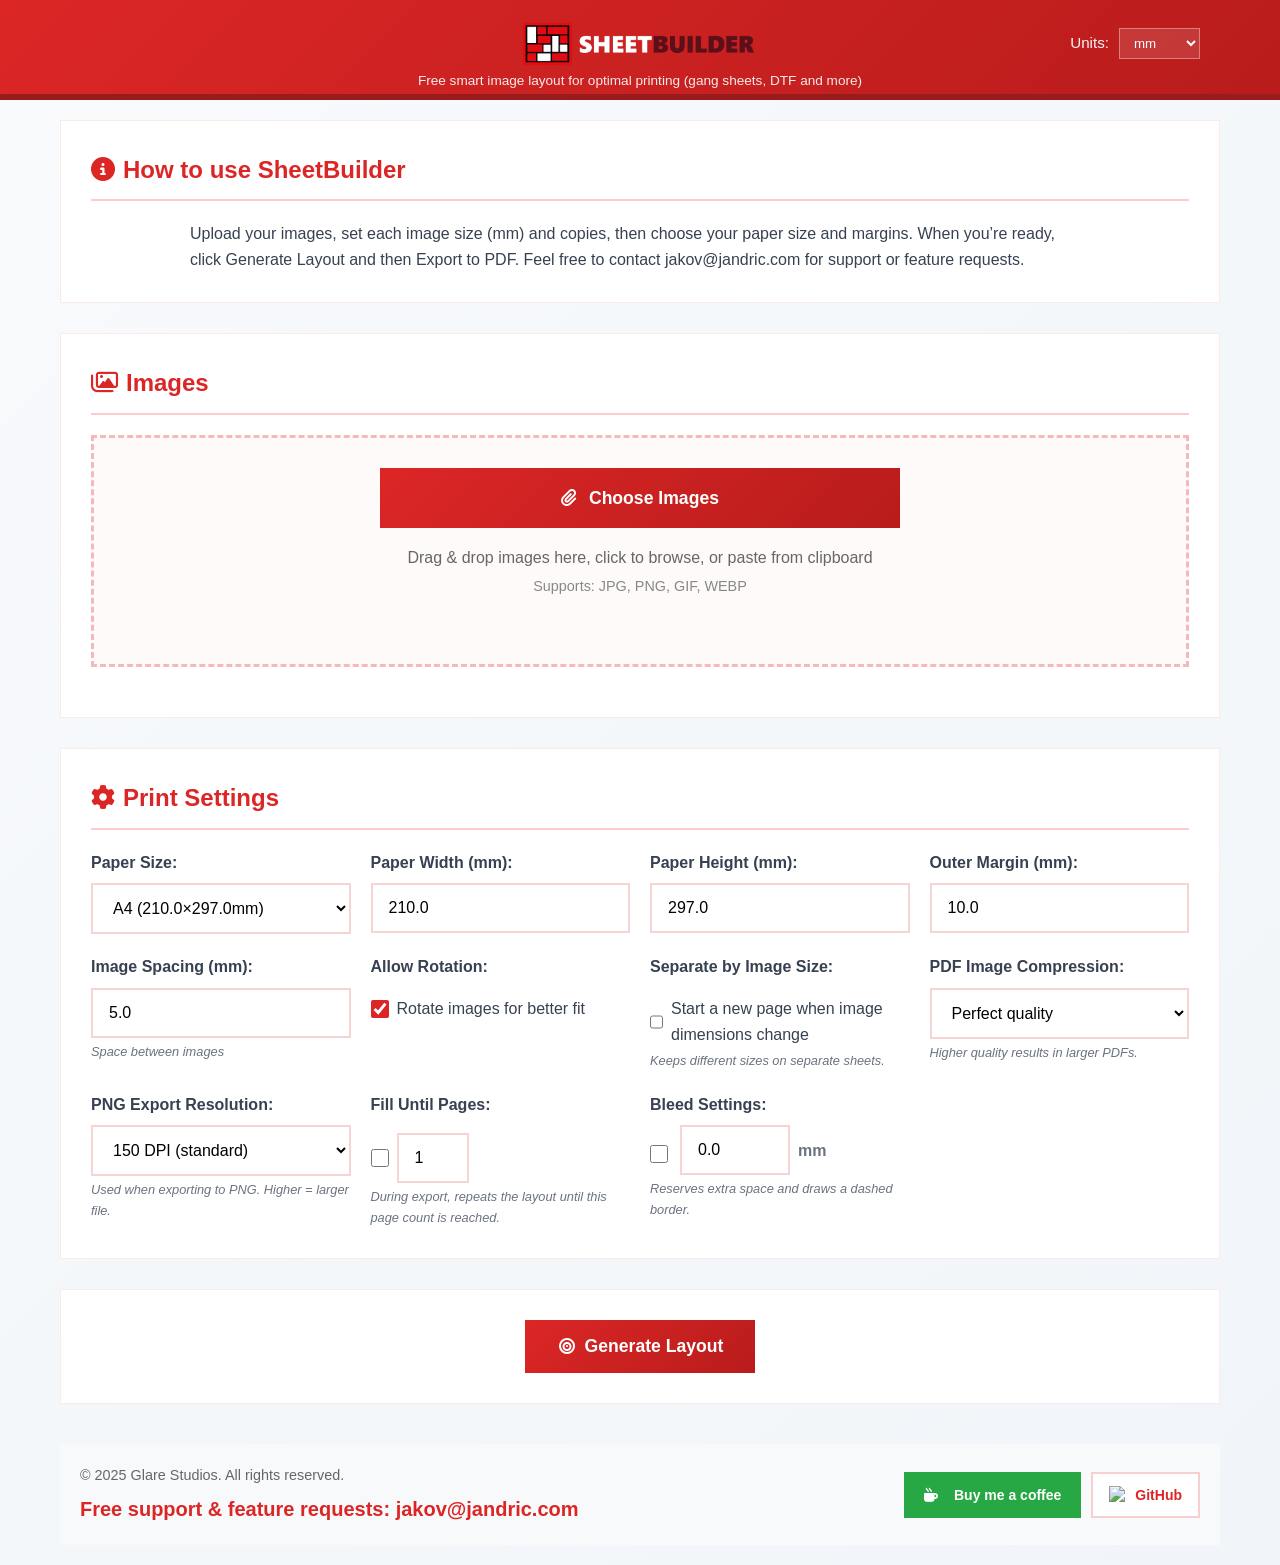
==== commit 7431b1ee: "bunch of stuff." ====
--- a/index.html
+++ b/index.html
@@ -34,6 +34,7 @@
     <link rel="stylesheet" href="https://cdnjs.cloudflare.com/ajax/libs/font-awesome/6.5.1/css/all.min.css">
     <link rel="stylesheet" href="styles.css">
     <script src="https://cdnjs.cloudflare.com/ajax/libs/jspdf/2.5.1/jspdf.umd.min.js"></script>
+    <script src="https://cdnjs.cloudflare.com/ajax/libs/jszip/3.10.1/jszip.min.js"></script>
 
     <!-- Structured data (update url as needed) -->
     <script type="application/ld+json">
@@ -86,7 +87,7 @@
             <section id="howto" class="intro-section">
                 <h2><span class="section-icon" aria-hidden="true"><i class="fa-solid fa-circle-info"></i></span>How to use SheetBuilder</h2>
                 <div class="howto-content">
-                    <p class="howto-paragraph">Upload your images, set each image size (<span class="unit-label" data-unit-label>mm</span>) and copies (or use Bulk Edit), then choose your paper size and margins. When you’re ready, click Generate Layout and then Export to PDF. Feel free to contact jakov@jandric.com for support or feature requests.</p>
+                    <p class="howto-paragraph">Upload your images, set each image size (<span class="unit-label" data-unit-label>mm</span>) and copies, then choose your paper size and margins. When you’re ready, click Generate Layout and then Export to PDF. Feel free to contact jakov@jandric.com for support or feature requests.</p>
                 </div>
             </section>
 
--- a/styles.css
+++ b/styles.css
@@ -565,26 +565,23 @@
 
 .images-list {
     display: grid;
-    grid-template-columns: repeat(5, minmax(0, 1fr));
-    gap: 14px;
+    grid-template-columns: repeat(auto-fill, minmax(120px, 1fr));
+    gap: 10px;
     align-content: start;
     width: 100%;
     flex: 1;
-    overflow-y: auto;
     overflow-x: hidden;
-    padding: 14px;
+    padding: 8px;
     position: relative;
 }
 
 /* Images window (desktop-like) */
 .file-upload.images-window {
     align-items: stretch;
-    justify-content: flex-start;
+    justify-content: center;
     padding: 12px;
     cursor: default;
     min-height: 220px;
-    height: 420px;
-    max-height: 55vh;
 }
 
 .file-upload.images-window #imageInput {
@@ -627,18 +624,20 @@
 .images-window-footer {
     display: flex;
     flex-direction: column;
-    align-items: center;
+    align-items: stretch;
     justify-content: center;
-    gap: 10px;
-    padding: 10px 12px;
+    gap: 6px;
+    padding: 6px 8px;
     border-top: 1px solid rgba(220, 38, 38, 0.15);
     background: rgba(255, 255, 255, 0.7);
 }
 
 .images-window-footer .upload-btn {
     width: 100%;
-    max-width: 520px;
+    max-width: none;
     justify-content: center;
+    padding: 8px 12px;
+    font-size: 0.9rem;
 }
 
 .images-window-footer .upload-status {
@@ -770,71 +769,111 @@
 .image-config {
     display: flex;
     flex-direction: column;
-    gap: 8px;
+    gap: 0;
     align-items: stretch;
-    padding: 10px;
-    background: #fef2f2;
-    border: 1px solid #fecaca;
+    background: #fff;
+    border: 2px solid #e2e8f0;
     border-radius: 8px;
-    transition: all 0.2s ease;
+    transition: border-color 0.2s ease, box-shadow 0.2s ease;
     user-select: none;
     overflow: hidden;
-    aspect-ratio: 1 / 1;
 }
 
 .image-config.selected {
-    background: #dbeafe;
     border-color: #3b82f6;
-    box-shadow: 0 0 0 2px rgba(59, 130, 246, 0.2);
+    box-shadow: 0 0 0 2px rgba(59, 130, 246, 0.15);
 }
 
 .image-config img {
     width: 100%;
     height: 100%;
     object-fit: contain;
-    background: rgba(255, 255, 255, 0.75);
-    border: 1px solid rgba(220, 38, 38, 0.15);
-    border-radius: 6px;
     display: block;
 }
 
 .image-thumb {
     position: relative;
-    flex: 1;
-    min-height: 0;
+    width: 100%;
+    aspect-ratio: 1 / 1;
+    background: #f8fafc;
+    overflow: hidden;
+}
+
+.image-remove-btn {
+    position: absolute;
+    top: 5px;
+    right: 5px;
+    width: 20px;
+    height: 20px;
+    padding: 0;
+    background: rgba(255, 255, 255, 0.95);
+    color: #6b7280;
+    border: 1.5px solid #d1d5db;
+    border-radius: 5px;
+    font-size: 0.65rem;
+    cursor: pointer;
+    display: flex;
+    align-items: center;
+    justify-content: center;
+    line-height: 1;
+    transition: color 0.15s, background 0.15s, border-color 0.15s;
+}
+
+.image-remove-btn:hover {
+    color: #dc2626;
+    background: #fee2e2;
+    border-color: #fca5a5;
 }
 
 .image-bar {
     display: grid;
-    grid-template-columns: repeat(3, minmax(0, 1fr));
-    gap: 6px;
-    background: rgba(255, 255, 255, 0.7);
-    border: 1px solid rgba(220, 38, 38, 0.15);
-    padding: 5px;
-    border-radius: 6px;
+    grid-template-columns: 1fr 1fr 1fr;
+    gap: 4px;
+    padding: 5px 6px 5px;
     flex: 0 0 auto;
+    align-items: end;
+    border-top: 1px solid #f1f5f9;
+    background: #fafafa;
 }
 
 .image-bar label {
+    display: flex;
+    flex-direction: column;
+    gap: 1px;
+    min-width: 0;
+}
+
+.image-bar label span {
+    font-size: 0.5rem;
+    font-weight: 700;
+    color: #9ca3af;
+    text-transform: uppercase;
+    letter-spacing: 0.05em;
+    line-height: 1;
+}
+
+.image-bar input {
+    padding: 2px 3px;
+    border: 1px solid #e5e7eb;
+    border-radius: 4px;
     font-size: 0.68rem;
-    font-weight: 700;
-    color: #374151;
-    display: flex;
-    flex-direction: column;
-    gap: 3px;
-    min-width: 0;
-    line-height: 1.05;
-}
-
-.image-bar input {
-    padding: 4px 5px;
-    border: 1px solid #fecaca;
-    border-radius: 4px;
-    font-size: 0.78rem;
     width: 100%;
-    max-width: 100%;
     min-width: 0;
     box-sizing: border-box;
+    background: #fff;
+    color: #374151;
+    -moz-appearance: textfield;
+}
+
+.image-bar input:focus {
+    outline: none;
+    border-color: #93c5fd;
+}
+
+.image-bar input::-webkit-inner-spin-button,
+.image-bar input::-webkit-outer-spin-button {
+    -webkit-appearance: none;
+    margin: 0;
 }
 
 .config-inputs {
@@ -1084,10 +1123,14 @@
 
 .footer-actions {
     display: flex;
-    align-items: center;
+    align-items: stretch;
     justify-content: flex-end;
     gap: 10px;
     flex-wrap: wrap;
+}
+
+.footer-actions form {
+    display: flex;
 }
 
 .footer-info p {
@@ -1131,10 +1174,11 @@
     font-weight: 600;
     transition: all 0.2s ease;
     text-decoration: none;
-    display: inline-flex;
+    display: flex;
     align-items: center;
     gap: 8px;
     box-shadow: 0 2px 4px rgba(40, 167, 69, 0.2);
+    width: 100%;
 }
 
 .github-btn {
@@ -1282,7 +1326,10 @@
 }
 
 .btn-icon {
-    font-size: 1.2rem;
+    font-size: 1rem;
+    width: 1.25rem;
+    display: inline-block;
+    text-align: center;
 }
 
 .action-btn.primary {
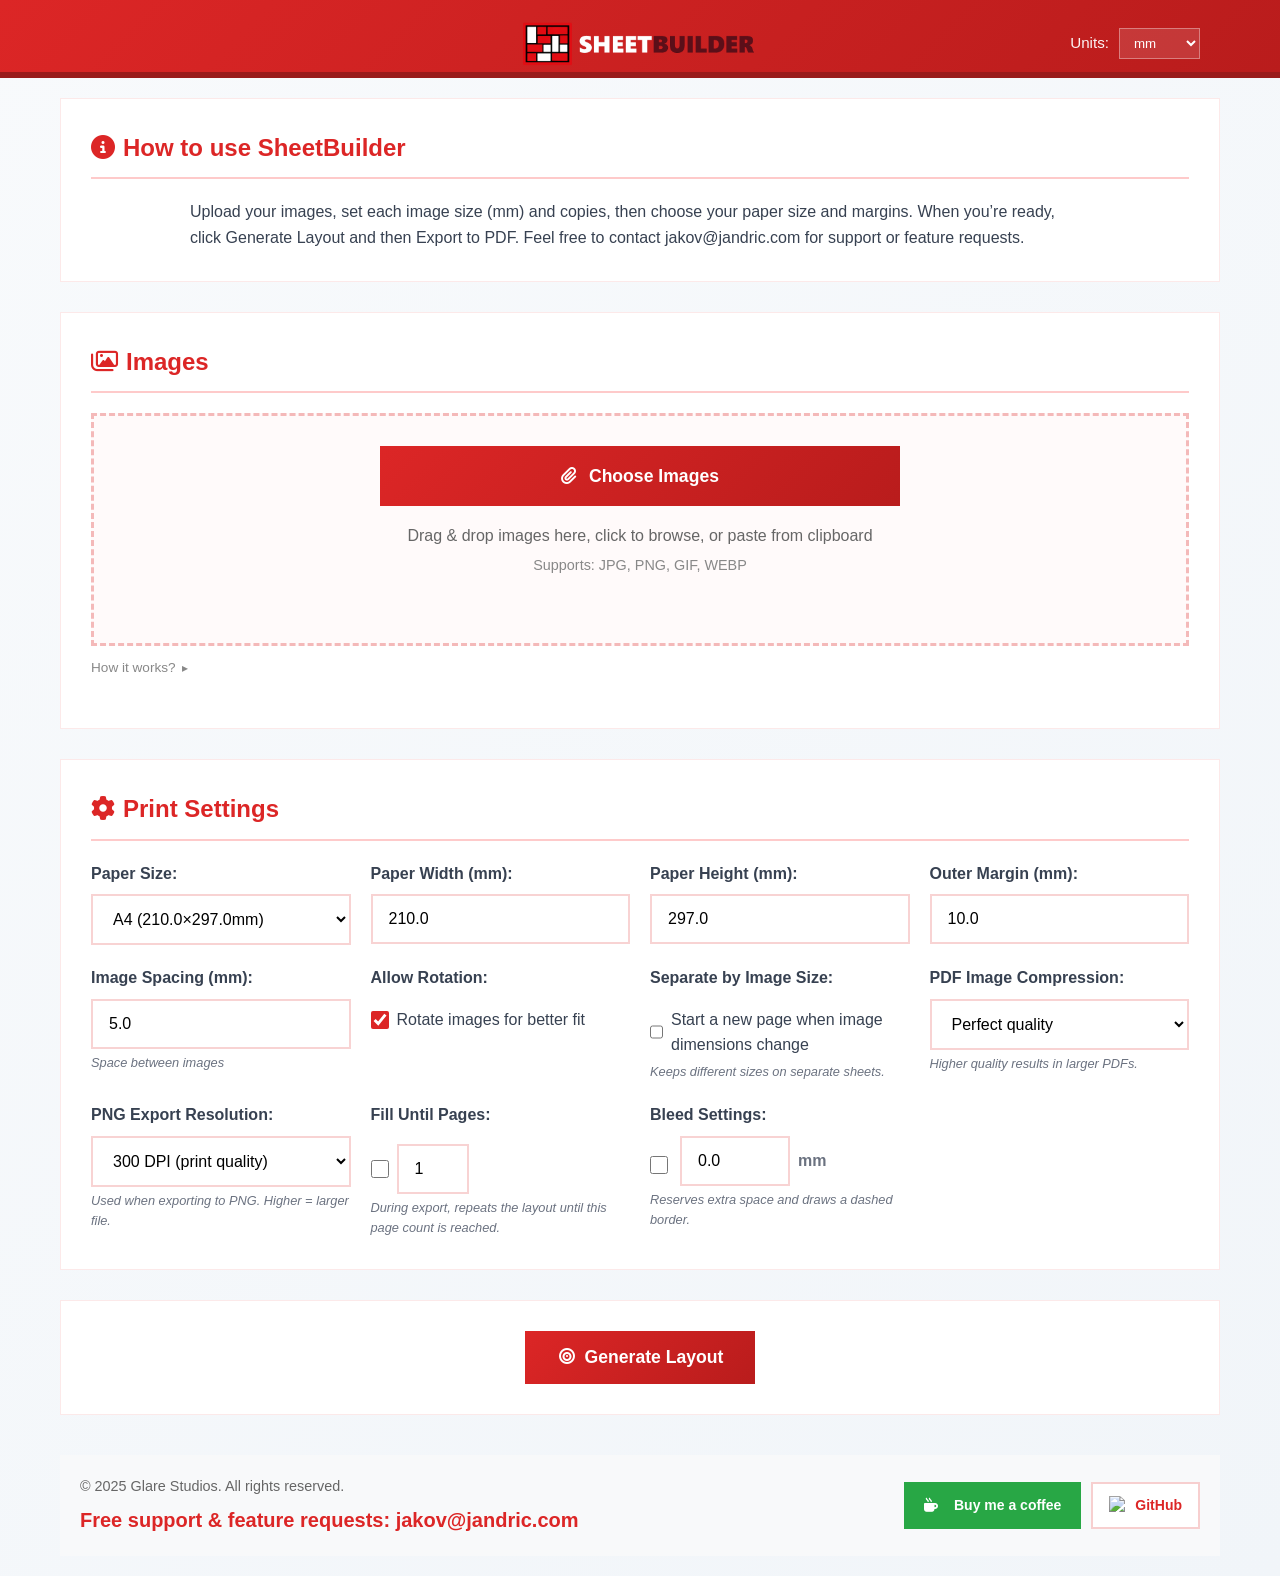
==== commit bb5c1c5a: "update" ====
--- a/index.html
+++ b/index.html
@@ -68,7 +68,6 @@
                     <div class="title-row">
                         <img src="logo.png" alt="SheetBuilder" class="header-brand-image" onerror="this.style.display='none'">
                     </div>
-                    <p>Free smart image layout for optimal printing (gang sheets, DTF and more)</p>
                 </div>
 
                 <div class="header-controls" aria-label="Units">
@@ -113,14 +112,26 @@
                         <div id="boxSelect" class="box-select" hidden aria-hidden="true"></div>
 
                         <div class="images-window-footer" id="imagesWindowFooter">
-                            <label for="imageInput" class="upload-btn" aria-label="Add more images">
-                                <span class="upload-icon" aria-hidden="true"><i class="fa-solid fa-paperclip"></i></span>
-                                Add Images
-                            </label>
+                            <div class="footer-actions-row">
+                                <label for="imageInput" class="footer-action-btn" aria-label="Add more images">
+                                    <i class="fa-solid fa-paperclip"></i> Add Images
+                                </label>
+                                <button type="button" id="footerSelectAll" class="footer-action-btn">
+                                    <i class="fa-solid fa-object-group"></i> Select All
+                                </button>
+                                <button type="button" id="footerDeleteAll" class="footer-action-btn">
+                                    <i class="fa-solid fa-trash"></i> Delete All
+                                </button>
+                            </div>
                             <div id="uploadStatus" class="upload-status" hidden aria-live="polite"></div>
                         </div>
                     </div>
                 </div>
+
+                <details class="upload-tutorial">
+                    <summary>How it works?</summary>
+                    <p>Upload as many images as you want. Each image shows a width and height field you can edit freely. Changing either dimension will automatically adjust the other to keep the original aspect ratio. You can also select multiple images at once, then edit any field to update all selected images at the same time.</p>
+                </details>
             </section>
 
             <section id="settings" class="settings-section">
@@ -190,8 +201,10 @@
                         <label for="pngResolution">PNG Export Resolution:</label>
                         <select id="pngResolution">
                             <option value="72">72 DPI (screen)</option>
-                            <option value="150" selected>150 DPI (standard)</option>
-                            <option value="300">300 DPI (print quality)</option>
+                            <option value="150">150 DPI (standard)</option>
+                            <option value="300" selected>300 DPI (print quality)</option>
+                            <option value="600">600 DPI (high quality)</option>
+                            <option value="1200">1200 DPI (ultra quality)</option>
                         </select>
                         <small>Used when exporting to PNG. Higher = larger file.</small>
                     </div>
--- a/styles.css
+++ b/styles.css
@@ -257,7 +257,44 @@
 }
 
 .images-upload {
+    margin-bottom: 12px;
+}
+
+.upload-tutorial {
+    font-size: 0.85rem;
+    color: #666;
+    line-height: 1.5;
     margin-bottom: 20px;
+}
+
+.upload-tutorial summary {
+    display: inline-flex;
+    align-items: center;
+    gap: 6px;
+    cursor: pointer;
+    font-size: 0.85rem;
+    color: #888;
+    user-select: none;
+    list-style: none;
+}
+
+.upload-tutorial summary::-webkit-details-marker {
+    display: none;
+}
+
+.upload-tutorial summary::after {
+    content: '\25B8';
+    font-size: 0.75rem;
+    transition: transform 0.2s ease;
+}
+
+.upload-tutorial[open] summary::after {
+    transform: rotate(90deg);
+}
+
+.upload-tutorial p {
+    margin: 8px 0 0;
+    padding-left: 2px;
 }
 
 .file-upload:hover {
@@ -411,10 +448,10 @@
 
 .preview-item {
     position: relative;
-    border: 1px solid rgba(220, 38, 38, 0.2);
+    border: 3px solid rgba(220, 38, 38, 0.45);
     border-radius: 12px;
     overflow: hidden;
-    background: #fef2f2;
+    background: #fcd9d9;
     transition: all 0.3s ease;
     box-shadow: 0 4px 8px rgba(0, 0, 0, 0.08);
 }
@@ -625,23 +662,41 @@
     display: flex;
     flex-direction: column;
     align-items: stretch;
-    justify-content: center;
     gap: 6px;
     padding: 6px 8px;
     border-top: 1px solid rgba(220, 38, 38, 0.15);
     background: rgba(255, 255, 255, 0.7);
 }
 
-.images-window-footer .upload-btn {
-    width: 100%;
-    max-width: none;
-    justify-content: center;
-    padding: 8px 12px;
-    font-size: 0.9rem;
-}
-
 .images-window-footer .upload-status {
     margin-top: 0;
+}
+
+.footer-actions-row {
+    display: flex;
+    gap: 6px;
+}
+
+.footer-action-btn {
+    flex: 1;
+    display: inline-flex;
+    align-items: center;
+    justify-content: center;
+    gap: 6px;
+    padding: 8px 10px;
+    font-size: 0.85rem;
+    font-weight: 600;
+    border: 1px solid #d1d5db;
+    border-radius: 6px;
+    background: #f9fafb;
+    color: #374151;
+    cursor: pointer;
+    transition: background 0.15s, border-color 0.15s;
+}
+
+.footer-action-btn:hover {
+    background: #f3f4f6;
+    border-color: #9ca3af;
 }
 
 /* Box selection rectangle */
@@ -799,41 +854,54 @@
     overflow: hidden;
 }
 
-.image-remove-btn {
-    position: absolute;
-    top: 5px;
-    right: 5px;
-    width: 20px;
-    height: 20px;
+.img-delete-btn {
     padding: 0;
-    background: rgba(255, 255, 255, 0.95);
-    color: #6b7280;
-    border: 1.5px solid #d1d5db;
-    border-radius: 5px;
-    font-size: 0.65rem;
+    display: flex;
+    align-items: center;
+    justify-content: center;
+    background: transparent;
+    border: none;
+    color: #374151;
+    font-size: 11px;
     cursor: pointer;
-    display: flex;
-    align-items: center;
-    justify-content: center;
-    line-height: 1;
-    transition: color 0.15s, background 0.15s, border-color 0.15s;
-}
-
-.image-remove-btn:hover {
-    color: #dc2626;
-    background: #fee2e2;
-    border-color: #fca5a5;
+    opacity: 0.6;
+}
+
+.img-delete-btn:hover {
+    opacity: 1;
+    color: #ef4444;
 }
 
 .image-bar {
     display: grid;
-    grid-template-columns: 1fr 1fr 1fr;
+    grid-template-columns: 1fr auto 1fr;
     gap: 4px;
     padding: 5px 6px 5px;
     flex: 0 0 auto;
-    align-items: end;
+    align-items: center;
     border-top: 1px solid #f1f5f9;
     background: #fafafa;
+}
+
+.image-bar-actions {
+    grid-template-columns: auto 1fr auto;
+    align-items: center;
+    border-top: none;
+    padding-top: 0;
+}
+
+.copies-label {
+    font-size: 0.6rem;
+    font-weight: 700;
+    color: #9ca3af;
+    text-transform: uppercase;
+    letter-spacing: 0.03em;
+}
+
+.size-sep {
+    font-size: 0.6rem;
+    color: #9ca3af;
+    text-align: center;
 }
 
 .image-bar label {
@@ -1258,7 +1326,18 @@
     gap: 12px;
     flex-wrap: wrap;
     justify-content: center;
-    margin-top: 16px;
+    align-items: stretch;
+    margin-top: 12px;
+    max-width: 480px;
+    margin-left: auto;
+    margin-right: auto;
+}
+
+.preview-export-btns .action-btn {
+    flex: 1 1 160px;
+    justify-content: center;
+    padding: 12px 20px;
+    font-size: 1rem;
 }
 
 .actions-controls {
@@ -1460,22 +1539,21 @@
 }
 
 .layout-stats {
-    margin: 20px auto 0 auto;
-    padding: 20px;
+    margin: 16px auto 0 auto;
+    padding: 12px 20px;
     background: #fef2f2;
     border: 1px solid #fecaca;
     border-radius: 8px;
-    max-width: 600px;
+    max-width: 480px;
 }
 
 #exportPDFBottom {
-    margin-top: 18px;
 }
 
 .stats-grid {
     display: grid;
-    grid-template-columns: repeat(auto-fit, minmax(200px, 1fr));
-    gap: 15px;
+    grid-template-columns: repeat(auto-fit, minmax(120px, 1fr));
+    gap: 8px;
 }
 
 .stat-item {
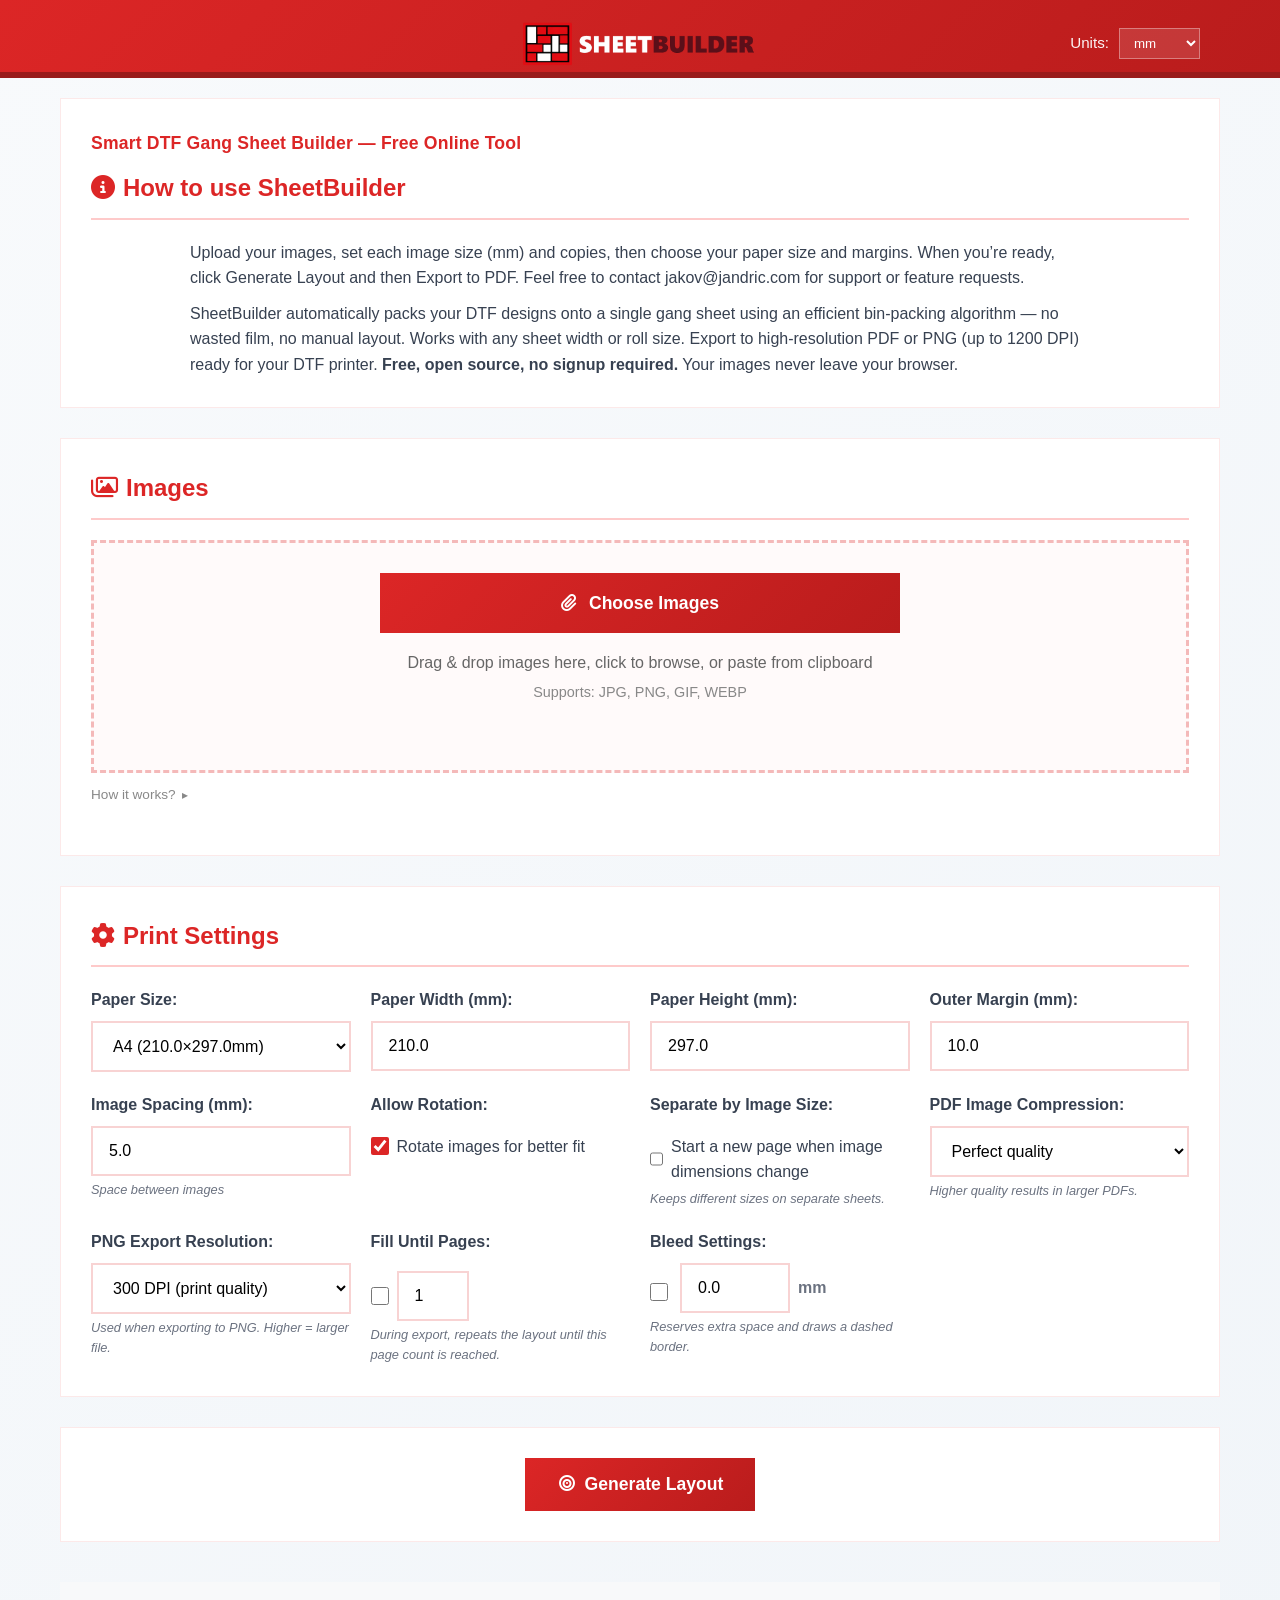
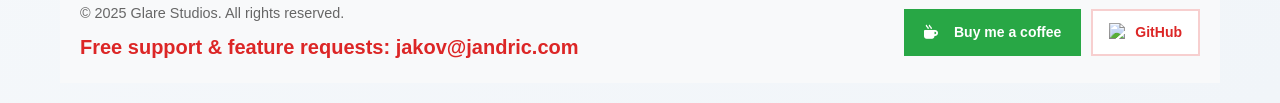
==== commit 33896846: "SEO" ====
--- a/index.html
+++ b/index.html
@@ -3,26 +3,35 @@
 <head>
     <meta charset="UTF-8">
     <meta name="viewport" content="width=device-width, initial-scale=1.0">
-    <title>SheetBuilder - Smart Image Layout for Printing (Gang Sheets, DTF and more)</title>
-    <meta name="description" content="Free smart image layout tool for gang sheets, DTF and more. Upload images, set sizes & copies, generate an efficient layout, then export to PDF.">
+    <title>SheetBuilder — Smart DTF Gang Sheet Builder | Free Online Tool</title>
+    <meta name="description" content="Automatically pack DTF designs onto gang sheets with zero wasted space. Smart bin-packing algorithm fits more transfers per sheet — free, runs in your browser, exports to high-res PDF or PNG.">
     <meta name="robots" content="index,follow,max-image-preview:large,max-snippet:-1,max-video-preview:-1">
     <meta name="theme-color" content="#ffffff">
+    <meta name="keywords" content="DTF gang sheet builder, gang sheet generator, DTF layout tool, direct to film gang sheet, free gang sheet software, DTF printing tool, gang sheet PDF export, image layout for printing, DTF transfer sheet, bulk DTF printing">
+    <meta name="author" content="Glare Studios">
 
     <!-- Canonical (replace with your production URL) -->
     <link rel="canonical" href="https://sheetbuilder.net/">
 
     <!-- Open Graph / Facebook -->
     <meta property="og:type" content="website">
-    <meta property="og:title" content="SheetBuilder - Smart Image Layout for Printing">
-    <meta property="og:description" content="Free smart image layout tool for gang sheets, DTF and more. Generate an efficient layout and export to PDF.">
+    <meta property="og:title" content="SheetBuilder — Smart DTF Gang Sheet Builder">
+    <meta property="og:description" content="Build DTF gang sheets in seconds — free, no signup. Auto-pack images onto any sheet size and export to high-res PDF or PNG.">
     <meta property="og:url" content="https://sheetbuilder.net/">
     <meta property="og:image" content="https://sheetbuilder.net/logo.png">
+    <meta property="og:site_name" content="SheetBuilder">
+    <meta property="og:locale" content="en_US">
 
     <!-- Twitter -->
     <meta name="twitter:card" content="summary_large_image">
-    <meta name="twitter:title" content="SheetBuilder - Smart Image Layout for Printing">
-    <meta name="twitter:description" content="Free smart image layout tool for gang sheets, DTF and more. Generate an efficient layout and export to PDF.">
+    <meta name="twitter:title" content="SheetBuilder — Smart DTF Gang Sheet Builder">
+    <meta name="twitter:description" content="Build DTF gang sheets in seconds — free, no signup. Auto-pack images onto any sheet size and export to high-res PDF or PNG.">
     <meta name="twitter:image" content="https://sheetbuilder.net/logo.png">
+    <!-- Resource hints for CDN performance -->
+    <link rel="preconnect" href="https://cdnjs.cloudflare.com">
+    <link rel="preconnect" href="https://www.googletagmanager.com">
+    <link rel="dns-prefetch" href="https://fonts.gstatic.com">
+
     <link rel="icon" type="image/x-icon" href="favicon.ico">
     <link rel="shortcut icon" href="favicon.ico">
     <link rel="icon" type="image/svg+xml" href="favicon.svg">
@@ -36,7 +45,7 @@
     <script src="https://cdnjs.cloudflare.com/ajax/libs/jspdf/2.5.1/jspdf.umd.min.js"></script>
     <script src="https://cdnjs.cloudflare.com/ajax/libs/jszip/3.10.1/jszip.min.js"></script>
 
-    <!-- Structured data (update url as needed) -->
+    <!-- Structured data -->
     <script type="application/ld+json">
         {
             "@context": "https://schema.org",
@@ -45,9 +54,79 @@
             "url": "https://sheetbuilder.net/",
             "applicationCategory": "DesignApplication",
             "operatingSystem": "Web",
-            "description": "Free smart image layout tool for gang sheets, DTF and more. Upload images, set sizes & copies, generate an efficient layout, then export to PDF.",
+            "browserRequirements": "Requires a modern web browser with JavaScript enabled",
+            "description": "Free online DTF gang sheet builder. Upload images, set sizes and copy counts, auto-pack them onto any sheet or roll size, then export to high-resolution PDF or PNG — no account needed.",
+            "featureList": [
+                "DTF gang sheet layout generation",
+                "Automatic image bin-packing with rotation support",
+                "Custom paper and roll sizes",
+                "Bleed lines and outer margin controls",
+                "High-resolution PDF and PNG export",
+                "Separate sheets by image size",
+                "Fill-until-pages for roll printing",
+                "Works entirely in the browser — no uploads to server"
+            ],
+            "screenshot": "https://sheetbuilder.net/logo.png",
             "offers": { "@type": "Offer", "price": "0", "priceCurrency": "USD" },
-            "publisher": { "@type": "Organization", "name": "Glare Studios" }
+            "publisher": { "@type": "Organization", "name": "Glare Studios", "url": "https://sheetbuilder.net/" },
+            "isAccessibleForFree": true,
+            "license": "https://opensource.org/licenses/MIT"
+        }
+    </script>
+    <script type="application/ld+json">
+        {
+            "@context": "https://schema.org",
+            "@type": "FAQPage",
+            "mainEntity": [
+                {
+                    "@type": "Question",
+                    "name": "What is a DTF gang sheet?",
+                    "acceptedAnswer": {
+                        "@type": "Answer",
+                        "text": "A DTF (Direct-to-Film) gang sheet is a single sheet or roll that contains multiple designs packed together efficiently. Printing multiple designs at once reduces film waste and lowers the cost per transfer."
+                    }
+                },
+                {
+                    "@type": "Question",
+                    "name": "Is SheetBuilder free to use?",
+                    "acceptedAnswer": {
+                        "@type": "Answer",
+                        "text": "Yes, SheetBuilder is completely free and open source. There is no account, subscription, or watermark. You can use it as many times as you like."
+                    }
+                },
+                {
+                    "@type": "Question",
+                    "name": "Does SheetBuilder upload my images to a server?",
+                    "acceptedAnswer": {
+                        "@type": "Answer",
+                        "text": "No. SheetBuilder runs entirely in your browser. Your images never leave your device — no server uploads, no storage, no privacy risk."
+                    }
+                },
+                {
+                    "@type": "Question",
+                    "name": "What file formats can I export?",
+                    "acceptedAnswer": {
+                        "@type": "Answer",
+                        "text": "SheetBuilder can export your gang sheet as a high-resolution PDF (perfect quality, high, medium, or low compression) or as a PNG at up to 1200 DPI."
+                    }
+                },
+                {
+                    "@type": "Question",
+                    "name": "Can I use SheetBuilder for roll printing?",
+                    "acceptedAnswer": {
+                        "@type": "Answer",
+                        "text": "Yes. Set a custom paper width and height to match your DTF roll dimensions (e.g. 600 mm wide by any length). Use the Fill Until Pages option to repeat the layout across multiple pages for roll-length output."
+                    }
+                },
+                {
+                    "@type": "Question",
+                    "name": "What image formats are supported?",
+                    "acceptedAnswer": {
+                        "@type": "Answer",
+                        "text": "SheetBuilder supports JPG, PNG, GIF, and WEBP images. PNG with transparency is ideal for DTF transfers."
+                    }
+                }
+            ]
         }
     </script>
 
@@ -84,9 +163,11 @@
     <div class="container">
         <main>
             <section id="howto" class="intro-section">
+                <h1 class="site-tagline">Smart DTF Gang Sheet Builder — Free Online Tool</h1>
                 <h2><span class="section-icon" aria-hidden="true"><i class="fa-solid fa-circle-info"></i></span>How to use SheetBuilder</h2>
                 <div class="howto-content">
                     <p class="howto-paragraph">Upload your images, set each image size (<span class="unit-label" data-unit-label>mm</span>) and copies, then choose your paper size and margins. When you’re ready, click Generate Layout and then Export to PDF. Feel free to contact jakov@jandric.com for support or feature requests.</p>
+                    <p class="howto-paragraph">SheetBuilder automatically packs your DTF designs onto a single gang sheet using an efficient bin-packing algorithm — no wasted film, no manual layout. Works with any sheet width or roll size. Export to high-resolution PDF or PNG (up to 1200 DPI) ready for your DTF printer. <strong>Free, open source, no signup required.</strong> Your images never leave your browser.</p>
                 </div>
             </section>
 
--- a/styles.css
+++ b/styles.css
@@ -225,6 +225,14 @@
     box-shadow: 0 12px 32px rgba(0, 0, 0, 0.12);
 }
 
+.site-tagline {
+    font-size: 1.1rem;
+    font-weight: 600;
+    color: #dc2626;
+    margin-bottom: 12px;
+    letter-spacing: 0.01em;
+}
+
 .howto-content {
     max-width: 900px;
     margin: 0 auto;
@@ -234,6 +242,10 @@
 .howto-paragraph {
     margin: 0;
     color: #374151;
+}
+
+.howto-paragraph + .howto-paragraph {
+    margin-top: 10px;
 }
 
 .howto-note {
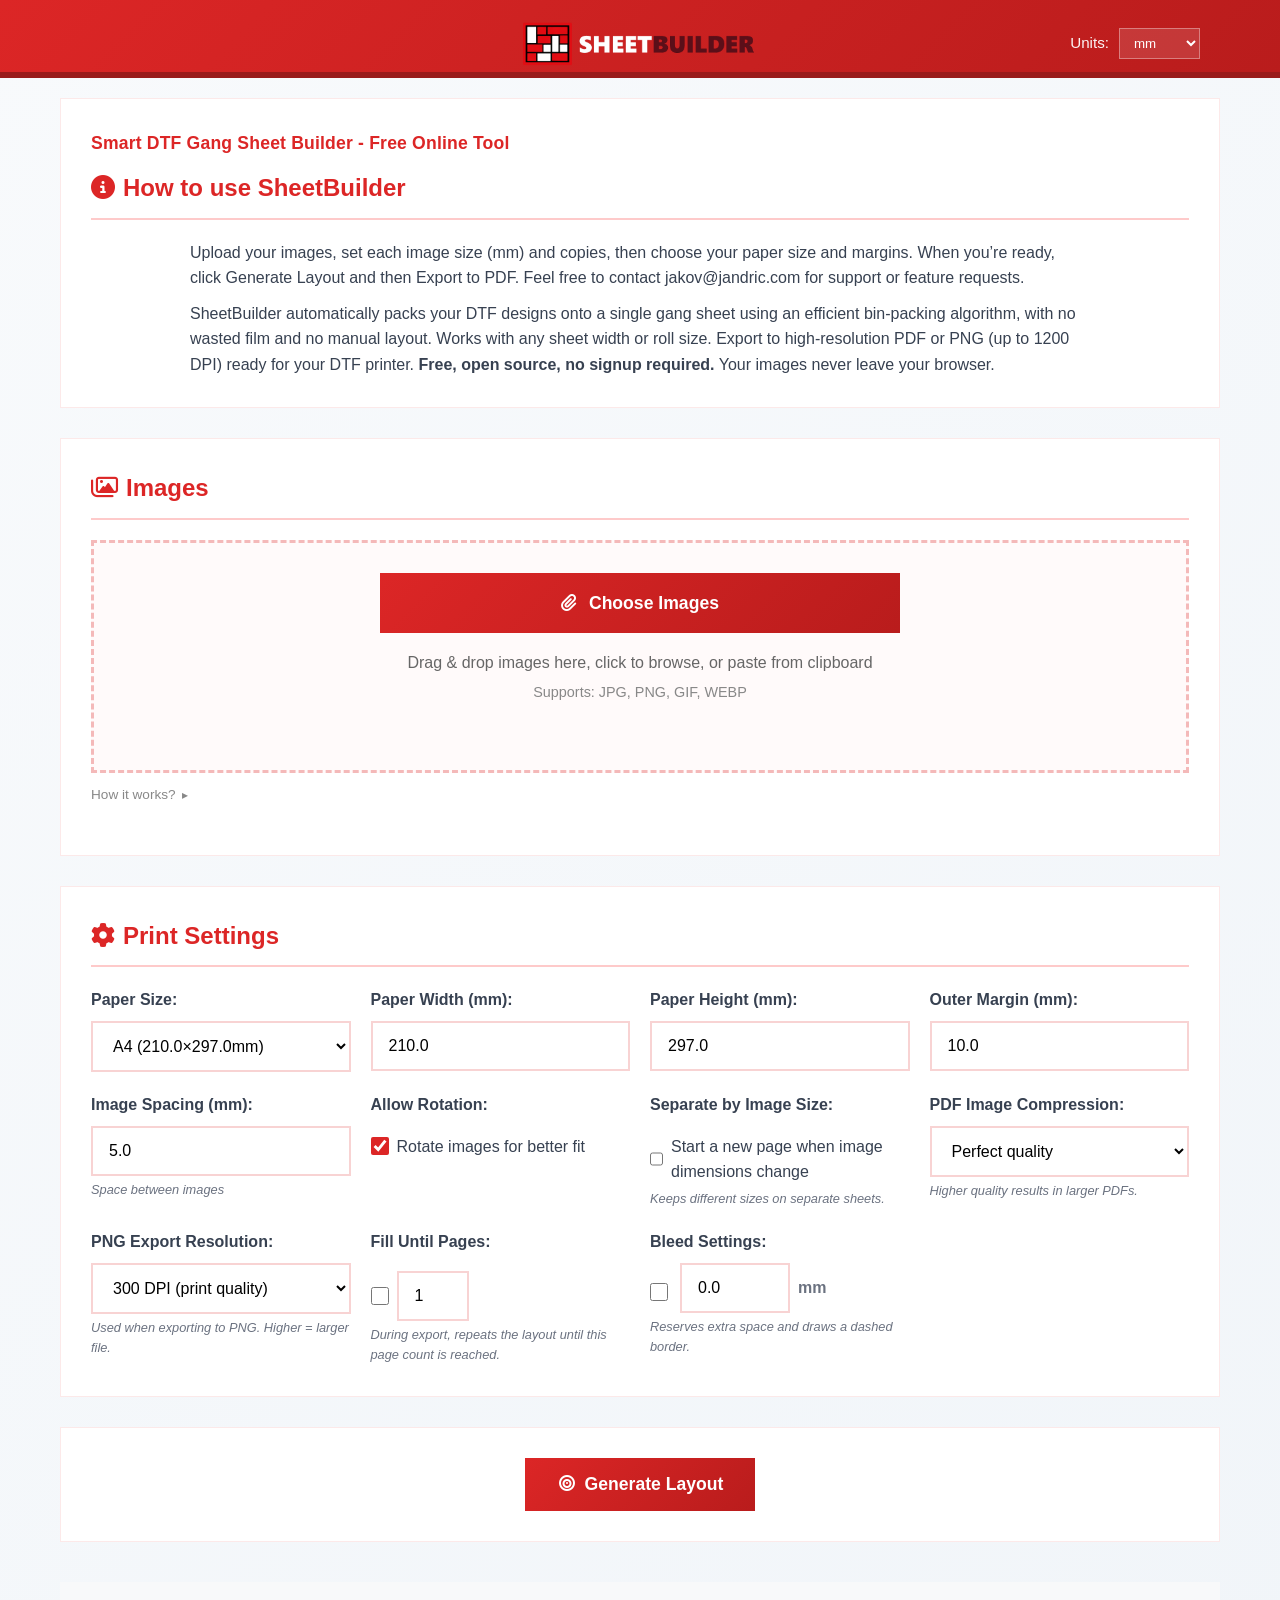
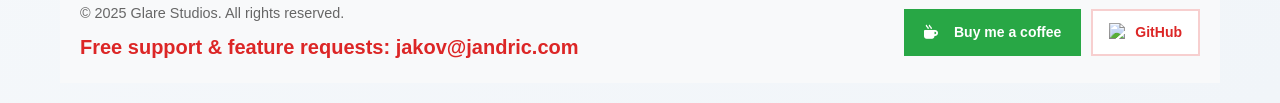
==== commit 0d7d95ba: "Update index.html" ====
--- a/index.html
+++ b/index.html
@@ -3,8 +3,8 @@
 <head>
     <meta charset="UTF-8">
     <meta name="viewport" content="width=device-width, initial-scale=1.0">
-    <title>SheetBuilder — Smart DTF Gang Sheet Builder | Free Online Tool</title>
-    <meta name="description" content="Automatically pack DTF designs onto gang sheets with zero wasted space. Smart bin-packing algorithm fits more transfers per sheet — free, runs in your browser, exports to high-res PDF or PNG.">
+    <title>SheetBuilder - Smart DTF Gang Sheet Builder | Free Online Tool</title>
+    <meta name="description" content="Automatically pack DTF designs onto gang sheets with zero wasted space. Smart bin-packing algorithm fits more transfers per sheet. Free, runs in your browser, exports to high-res PDF or PNG.">
     <meta name="robots" content="index,follow,max-image-preview:large,max-snippet:-1,max-video-preview:-1">
     <meta name="theme-color" content="#ffffff">
     <meta name="keywords" content="DTF gang sheet builder, gang sheet generator, DTF layout tool, direct to film gang sheet, free gang sheet software, DTF printing tool, gang sheet PDF export, image layout for printing, DTF transfer sheet, bulk DTF printing">
@@ -15,8 +15,8 @@
 
     <!-- Open Graph / Facebook -->
     <meta property="og:type" content="website">
-    <meta property="og:title" content="SheetBuilder — Smart DTF Gang Sheet Builder">
-    <meta property="og:description" content="Build DTF gang sheets in seconds — free, no signup. Auto-pack images onto any sheet size and export to high-res PDF or PNG.">
+    <meta property="og:title" content="SheetBuilder - Smart DTF Gang Sheet Builder">
+    <meta property="og:description" content="Build DTF gang sheets in seconds, free, no signup. Auto-pack images onto any sheet size and export to high-res PDF or PNG.">
     <meta property="og:url" content="https://sheetbuilder.net/">
     <meta property="og:image" content="https://sheetbuilder.net/logo.png">
     <meta property="og:site_name" content="SheetBuilder">
@@ -24,8 +24,8 @@
 
     <!-- Twitter -->
     <meta name="twitter:card" content="summary_large_image">
-    <meta name="twitter:title" content="SheetBuilder — Smart DTF Gang Sheet Builder">
-    <meta name="twitter:description" content="Build DTF gang sheets in seconds — free, no signup. Auto-pack images onto any sheet size and export to high-res PDF or PNG.">
+    <meta name="twitter:title" content="SheetBuilder - Smart DTF Gang Sheet Builder">
+    <meta name="twitter:description" content="Build DTF gang sheets in seconds, free, no signup. Auto-pack images onto any sheet size and export to high-res PDF or PNG.">
     <meta name="twitter:image" content="https://sheetbuilder.net/logo.png">
     <!-- Resource hints for CDN performance -->
     <link rel="preconnect" href="https://cdnjs.cloudflare.com">
@@ -55,7 +55,7 @@
             "applicationCategory": "DesignApplication",
             "operatingSystem": "Web",
             "browserRequirements": "Requires a modern web browser with JavaScript enabled",
-            "description": "Free online DTF gang sheet builder. Upload images, set sizes and copy counts, auto-pack them onto any sheet or roll size, then export to high-resolution PDF or PNG — no account needed.",
+            "description": "Free online DTF gang sheet builder. Upload images, set sizes and copy counts, auto-pack them onto any sheet or roll size, then export to high-resolution PDF or PNG. No account needed.",
             "featureList": [
                 "DTF gang sheet layout generation",
                 "Automatic image bin-packing with rotation support",
@@ -64,7 +64,7 @@
                 "High-resolution PDF and PNG export",
                 "Separate sheets by image size",
                 "Fill-until-pages for roll printing",
-                "Works entirely in the browser — no uploads to server"
+                "Works entirely in the browser, no uploads to server"
             ],
             "screenshot": "https://sheetbuilder.net/logo.png",
             "offers": { "@type": "Offer", "price": "0", "priceCurrency": "USD" },
@@ -99,7 +99,7 @@
                     "name": "Does SheetBuilder upload my images to a server?",
                     "acceptedAnswer": {
                         "@type": "Answer",
-                        "text": "No. SheetBuilder runs entirely in your browser. Your images never leave your device — no server uploads, no storage, no privacy risk."
+                        "text": "No. SheetBuilder runs entirely in your browser. Your images never leave your device: no server uploads, no storage, no privacy risk."
                     }
                 },
                 {
@@ -163,11 +163,11 @@
     <div class="container">
         <main>
             <section id="howto" class="intro-section">
-                <h1 class="site-tagline">Smart DTF Gang Sheet Builder — Free Online Tool</h1>
+                <h1 class="site-tagline">Smart DTF Gang Sheet Builder - Free Online Tool</h1>
                 <h2><span class="section-icon" aria-hidden="true"><i class="fa-solid fa-circle-info"></i></span>How to use SheetBuilder</h2>
                 <div class="howto-content">
                     <p class="howto-paragraph">Upload your images, set each image size (<span class="unit-label" data-unit-label>mm</span>) and copies, then choose your paper size and margins. When you’re ready, click Generate Layout and then Export to PDF. Feel free to contact jakov@jandric.com for support or feature requests.</p>
-                    <p class="howto-paragraph">SheetBuilder automatically packs your DTF designs onto a single gang sheet using an efficient bin-packing algorithm — no wasted film, no manual layout. Works with any sheet width or roll size. Export to high-resolution PDF or PNG (up to 1200 DPI) ready for your DTF printer. <strong>Free, open source, no signup required.</strong> Your images never leave your browser.</p>
+                    <p class="howto-paragraph">SheetBuilder automatically packs your DTF designs onto a single gang sheet using an efficient bin-packing algorithm, with no wasted film and no manual layout. Works with any sheet width or roll size. Export to high-resolution PDF or PNG (up to 1200 DPI) ready for your DTF printer. <strong>Free, open source, no signup required.</strong> Your images never leave your browser.</p>
                 </div>
             </section>
 
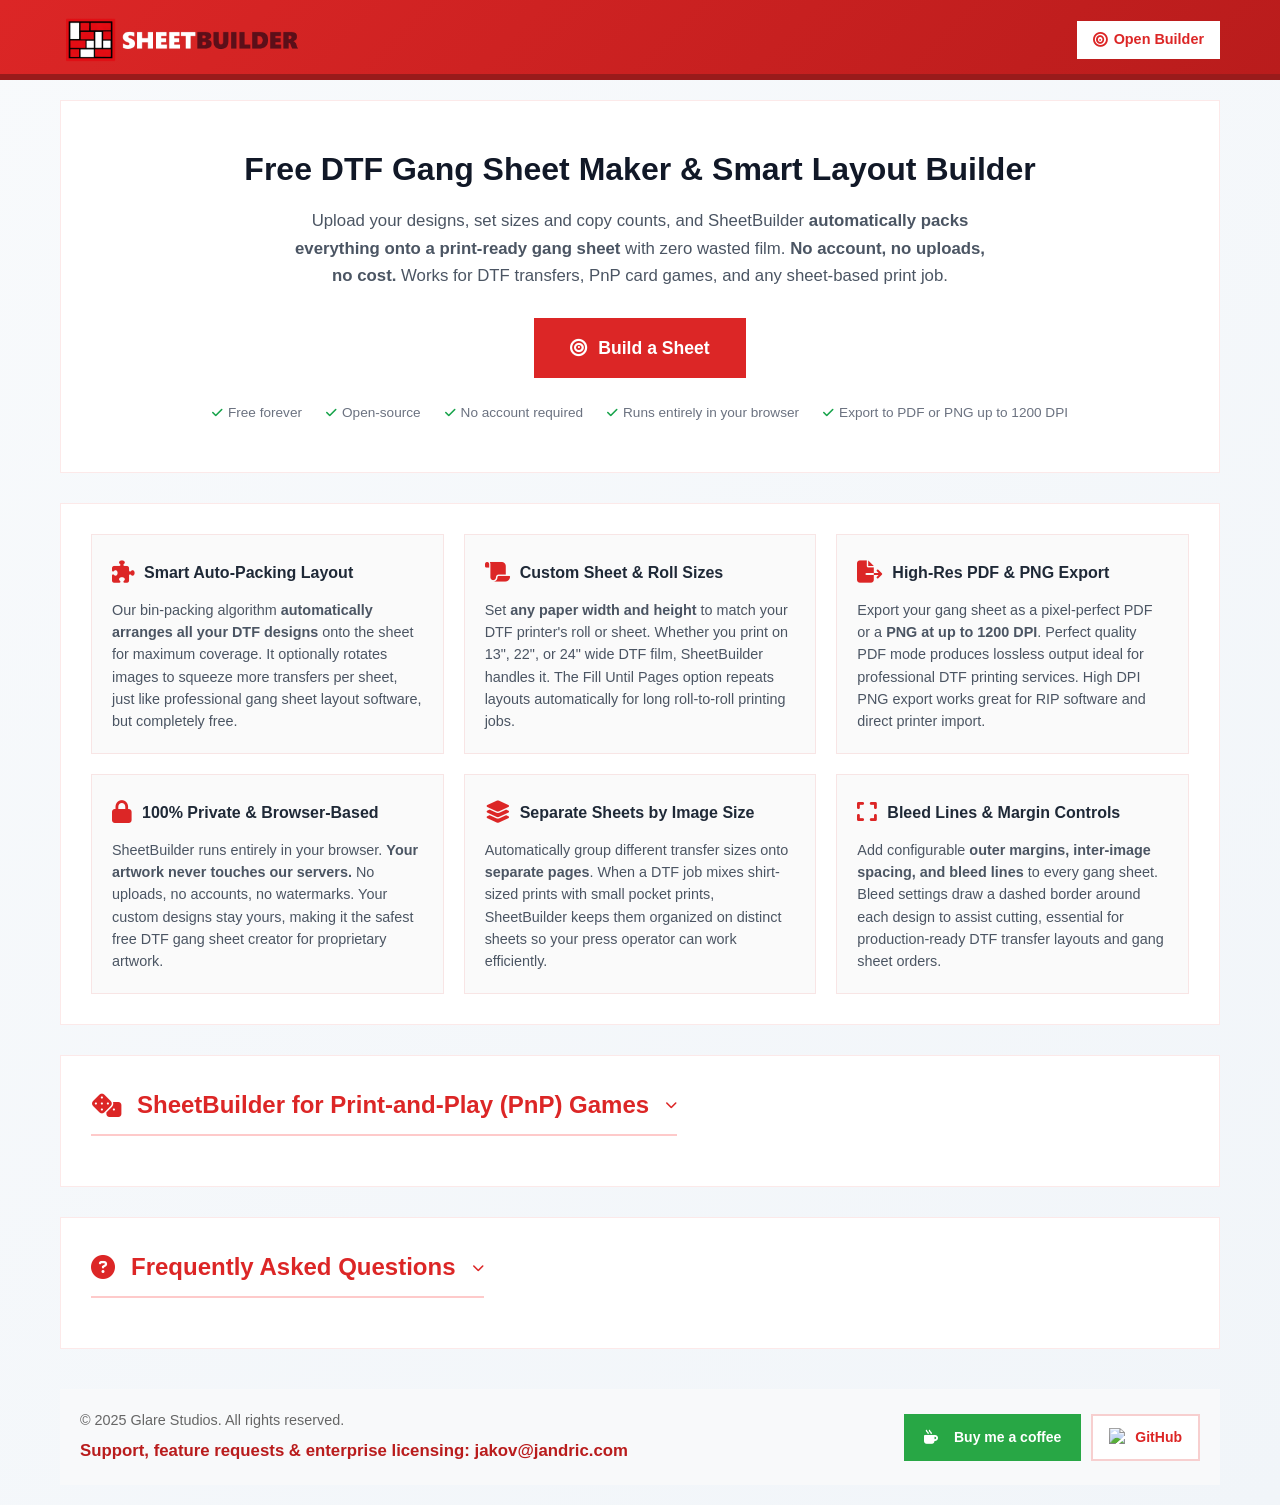
==== commit 0936a5f0: "huge update" ====
--- a/index.html
+++ b/index.html
@@ -3,20 +3,19 @@
 <head>
     <meta charset="UTF-8">
     <meta name="viewport" content="width=device-width, initial-scale=1.0">
-    <title>SheetBuilder - Smart DTF Gang Sheet Builder | Free Online Tool</title>
-    <meta name="description" content="Automatically pack DTF designs onto gang sheets with zero wasted space. Smart bin-packing algorithm fits more transfers per sheet. Free, runs in your browser, exports to high-res PDF or PNG.">
+    <title>SheetBuilder - Free DTF Gang Sheet Maker &amp; Smart Layout Builder</title>
+    <meta name="description" content="Free DTF gang sheet maker: automatically pack designs onto any sheet or roll with zero wasted film. Smart auto-layout algorithm, no signup, runs 100% in your browser. Export to high-res PDF or PNG up to 1200 DPI.">
     <meta name="robots" content="index,follow,max-image-preview:large,max-snippet:-1,max-video-preview:-1">
     <meta name="theme-color" content="#ffffff">
-    <meta name="keywords" content="DTF gang sheet builder, gang sheet generator, DTF layout tool, direct to film gang sheet, free gang sheet software, DTF printing tool, gang sheet PDF export, image layout for printing, DTF transfer sheet, bulk DTF printing">
+    <meta name="keywords" content="DTF gang sheet maker, free DTF gang sheet maker, gang sheet builder, gang sheet generator, DTF layout tool, direct to film gang sheet, free gang sheet software, DTF printing tool, gang sheet PDF export, DTF transfer sheet, bulk DTF printing, smart DTF layout, auto pack DTF designs, DTF gang sheet creator, DTF roll printing, free gang sheet creator, online gang sheet maker, DTF film layout, print and play layout tool, PnP sheet builder, print and play sheet maker, PnP card layout, board game print and play, PnP game printing, tabletop PnP layout, print and play PDF">
     <meta name="author" content="Glare Studios">
 
-    <!-- Canonical (replace with your production URL) -->
     <link rel="canonical" href="https://sheetbuilder.net/">
 
     <!-- Open Graph / Facebook -->
     <meta property="og:type" content="website">
-    <meta property="og:title" content="SheetBuilder - Smart DTF Gang Sheet Builder">
-    <meta property="og:description" content="Build DTF gang sheets in seconds, free, no signup. Auto-pack images onto any sheet size and export to high-res PDF or PNG.">
+    <meta property="og:title" content="SheetBuilder - Free DTF Gang Sheet Maker &amp; Smart Layout Builder">
+    <meta property="og:description" content="Free DTF gang sheet maker: auto-pack designs onto any sheet or roll with zero wasted film. No signup, runs in your browser. Export to high-res PDF or PNG up to 1200 DPI.">
     <meta property="og:url" content="https://sheetbuilder.net/">
     <meta property="og:image" content="https://sheetbuilder.net/logo.png">
     <meta property="og:site_name" content="SheetBuilder">
@@ -24,10 +23,10 @@
 
     <!-- Twitter -->
     <meta name="twitter:card" content="summary_large_image">
-    <meta name="twitter:title" content="SheetBuilder - Smart DTF Gang Sheet Builder">
-    <meta name="twitter:description" content="Build DTF gang sheets in seconds, free, no signup. Auto-pack images onto any sheet size and export to high-res PDF or PNG.">
+    <meta name="twitter:title" content="SheetBuilder - Free DTF Gang Sheet Maker &amp; Smart Layout Builder">
+    <meta name="twitter:description" content="Free DTF gang sheet maker: auto-pack designs onto any sheet or roll with zero wasted film. No signup, runs in your browser. Export to high-res PDF or PNG up to 1200 DPI.">
     <meta name="twitter:image" content="https://sheetbuilder.net/logo.png">
-    <!-- Resource hints for CDN performance -->
+
     <link rel="preconnect" href="https://cdnjs.cloudflare.com">
     <link rel="preconnect" href="https://www.googletagmanager.com">
     <link rel="dns-prefetch" href="https://fonts.gstatic.com">
@@ -42,8 +41,6 @@
     <link rel="manifest" href="site.webmanifest">
     <link rel="stylesheet" href="https://cdnjs.cloudflare.com/ajax/libs/font-awesome/6.5.1/css/all.min.css">
     <link rel="stylesheet" href="styles.css">
-    <script src="https://cdnjs.cloudflare.com/ajax/libs/jspdf/2.5.1/jspdf.umd.min.js"></script>
-    <script src="https://cdnjs.cloudflare.com/ajax/libs/jszip/3.10.1/jszip.min.js"></script>
 
     <!-- Structured data -->
     <script type="application/ld+json">
@@ -51,13 +48,14 @@
             "@context": "https://schema.org",
             "@type": "WebApplication",
             "name": "SheetBuilder",
-            "url": "https://sheetbuilder.net/",
+            "url": "https://sheetbuilder.net/builder.html",
             "applicationCategory": "DesignApplication",
             "operatingSystem": "Web",
             "browserRequirements": "Requires a modern web browser with JavaScript enabled",
-            "description": "Free online DTF gang sheet builder. Upload images, set sizes and copy counts, auto-pack them onto any sheet or roll size, then export to high-resolution PDF or PNG. No account needed.",
+            "description": "Free online DTF gang sheet builder and print-and-play layout tool. Upload images, set sizes and copy counts, auto-pack them onto any sheet or roll size, then export to high-resolution PDF or PNG. No account needed.",
             "featureList": [
                 "DTF gang sheet layout generation",
+                "Print-and-play card and tile layout",
                 "Automatic image bin-packing with rotation support",
                 "Custom paper and roll sizes",
                 "Bleed lines and outer margin controls",
@@ -120,17 +118,16 @@
                 },
                 {
                     "@type": "Question",
-                    "name": "What image formats are supported?",
-                    "acceptedAnswer": {
-                        "@type": "Answer",
-                        "text": "SheetBuilder supports JPG, PNG, GIF, and WEBP images. PNG with transparency is ideal for DTF transfers."
+                    "name": "Can I use SheetBuilder for print-and-play games?",
+                    "acceptedAnswer": {
+                        "@type": "Answer",
+                        "text": "Yes. SheetBuilder is a popular free print-and-play layout tool. Upload your card or tile art as PNG files, set standard card dimensions, configure copy counts, and generate a packed sheet ready to print on A4 or Letter paper."
                     }
                 }
             ]
         }
     </script>
 
-    <!-- GA4 (optional): replace G-XXXXXXXXXX with your Measurement ID -->
     <script async src="https://www.googletagmanager.com/gtag/js?id=G-WMKM4C2Q8J"></script>
     <script>
         window.dataLayer = window.dataLayer || [];
@@ -142,233 +139,154 @@
 <body>
     <header class="site-header">
         <div class="container">
-            <div class="header-content">
-                <div class="title-section">
-                    <div class="title-row">
-                        <img src="logo.png" alt="SheetBuilder" class="header-brand-image" onerror="this.style.display='none'">
-                    </div>
-                </div>
-
-                <div class="header-controls" aria-label="Units">
-                    <label class="header-control-label" for="unitSelect">Units:</label>
-                    <select id="unitSelect" class="header-control-select">
-                        <option value="mm">mm</option>
-                        <option value="in">inches</option>
-                    </select>
-                </div>
+            <div class="header-content header-content--home">
+                <img src="logo.png" alt="SheetBuilder" class="header-brand-image" onerror="this.style.display='none'">
+                <a href="builder.html" class="header-launch-btn">
+                    <i class="fa-solid fa-bullseye"></i> Open Builder
+                </a>
             </div>
         </div>
     </header>
 
     <div class="container">
         <main>
-            <section id="howto" class="intro-section">
-                <h1 class="site-tagline">Smart DTF Gang Sheet Builder - Free Online Tool</h1>
-                <h2><span class="section-icon" aria-hidden="true"><i class="fa-solid fa-circle-info"></i></span>How to use SheetBuilder</h2>
-                <div class="howto-content">
-                    <p class="howto-paragraph">Upload your images, set each image size (<span class="unit-label" data-unit-label>mm</span>) and copies, then choose your paper size and margins. When you’re ready, click Generate Layout and then Export to PDF. Feel free to contact jakov@jandric.com for support or feature requests.</p>
-                    <p class="howto-paragraph">SheetBuilder automatically packs your DTF designs onto a single gang sheet using an efficient bin-packing algorithm, with no wasted film and no manual layout. Works with any sheet width or roll size. Export to high-resolution PDF or PNG (up to 1200 DPI) ready for your DTF printer. <strong>Free, open source, no signup required.</strong> Your images never leave your browser.</p>
-                </div>
+            <section class="hero-section">
+                <h1 class="hero-title">Free DTF Gang Sheet Maker &amp; Smart Layout Builder</h1>
+                <p class="hero-desc">Upload your designs, set sizes and copy counts, and SheetBuilder <strong>automatically packs everything onto a print-ready gang sheet</strong> with zero wasted film. <strong>No account, no uploads, no cost.</strong> Works for DTF transfers, PnP card games, and any sheet-based print job.</p>
+                <div class="hero-cta-row">
+                    <a href="builder.html" class="cta-btn">
+                        <i class="fa-solid fa-bullseye"></i> Build a Sheet
+                    </a>
+                </div>
+                <ul class="hero-pills">
+                    <li><i class="fa-solid fa-check"></i> Free forever</li>
+                    <li><i class="fa-solid fa-check"></i> Open-source</li>
+                    <li><i class="fa-solid fa-check"></i> No account required</li>
+                    <li><i class="fa-solid fa-check"></i> Runs entirely in your browser</li>
+                    <li><i class="fa-solid fa-check"></i> Export to PDF or PNG up to 1200 DPI</li>
+                </ul>
             </section>
 
-            <section id="images" class="images-section">
-                <h2><span class="section-icon" aria-hidden="true"><i class="fa-regular fa-images"></i></span>Images</h2>
-
-                <div id="upload" class="images-upload">
-                    <div class="file-upload images-window" id="imagesWindow" aria-label="Upload and configure images">
-                        <input type="file" id="imageInput" multiple accept="image/*">
-
-                        <div class="images-empty" id="imagesEmpty">
-                            <label for="imageInput" class="upload-btn">
-                                <span class="upload-icon" aria-hidden="true"><i class="fa-solid fa-paperclip"></i></span>
-                                Choose Images
-                            </label>
-                            <div class="upload-info">
-                                <p>Drag & drop images here, click to browse, or paste from clipboard</p>
-                                <p class="upload-formats">Supports: JPG, PNG, GIF, WEBP</p>
-                            </div>
-                        </div>
-
-                        <div id="imagesList" class="images-list" aria-label="Images"></div>
-                        <div id="boxSelect" class="box-select" hidden aria-hidden="true"></div>
-
-                        <div class="images-window-footer" id="imagesWindowFooter">
-                            <div class="footer-actions-row">
-                                <label for="imageInput" class="footer-action-btn" aria-label="Add more images">
-                                    <i class="fa-solid fa-paperclip"></i> Add Images
-                                </label>
-                                <button type="button" id="footerSelectAll" class="footer-action-btn">
-                                    <i class="fa-solid fa-object-group"></i> Select All
-                                </button>
-                                <button type="button" id="footerDeleteAll" class="footer-action-btn">
-                                    <i class="fa-solid fa-trash"></i> Delete All
-                                </button>
-                            </div>
-                            <div id="uploadStatus" class="upload-status" hidden aria-live="polite"></div>
-                        </div>
-                    </div>
-                </div>
-
-                <details class="upload-tutorial">
-                    <summary>How it works?</summary>
-                    <p>Upload as many images as you want. Each image shows a width and height field you can edit freely. Changing either dimension will automatically adjust the other to keep the original aspect ratio. You can also select multiple images at once, then edit any field to update all selected images at the same time.</p>
+            <section id="features" class="features-section">
+                <div class="features-grid">
+                    <div class="feature-card">
+                        <div class="feature-card-header">
+                            <span class="feature-icon" aria-hidden="true"><i class="fa-solid fa-puzzle-piece"></i></span>
+                            <h3>Smart Auto-Packing Layout</h3>
+                        </div>
+                        <p>Our bin-packing algorithm <strong>automatically arranges all your DTF designs</strong> onto the sheet for maximum coverage. It optionally rotates images to squeeze more transfers per sheet, just like professional gang sheet layout software, but completely free.</p>
+                    </div>
+                    <div class="feature-card">
+                        <div class="feature-card-header">
+                            <span class="feature-icon" aria-hidden="true"><i class="fa-solid fa-scroll"></i></span>
+                            <h3>Custom Sheet &amp; Roll Sizes</h3>
+                        </div>
+                        <p>Set <strong>any paper width and height</strong> to match your DTF printer's roll or sheet. Whether you print on 13", 22", or 24" wide DTF film, SheetBuilder handles it. The Fill Until Pages option repeats layouts automatically for long roll-to-roll printing jobs.</p>
+                    </div>
+                    <div class="feature-card">
+                        <div class="feature-card-header">
+                            <span class="feature-icon" aria-hidden="true"><i class="fa-solid fa-file-export"></i></span>
+                            <h3>High-Res PDF &amp; PNG Export</h3>
+                        </div>
+                        <p>Export your gang sheet as a pixel-perfect PDF or a <strong>PNG at up to 1200 DPI</strong>. Perfect quality PDF mode produces lossless output ideal for professional DTF printing services. High DPI PNG export works great for RIP software and direct printer import.</p>
+                    </div>
+                    <div class="feature-card">
+                        <div class="feature-card-header">
+                            <span class="feature-icon" aria-hidden="true"><i class="fa-solid fa-lock"></i></span>
+                            <h3>100% Private &amp; Browser-Based</h3>
+                        </div>
+                        <p>SheetBuilder runs entirely in your browser. <strong>Your artwork never touches our servers.</strong> No uploads, no accounts, no watermarks. Your custom designs stay yours, making it the safest free DTF gang sheet creator for proprietary artwork.</p>
+                    </div>
+                    <div class="feature-card">
+                        <div class="feature-card-header">
+                            <span class="feature-icon" aria-hidden="true"><i class="fa-solid fa-layer-group"></i></span>
+                            <h3>Separate Sheets by Image Size</h3>
+                        </div>
+                        <p>Automatically group different transfer sizes onto <strong>separate pages</strong>. When a DTF job mixes shirt-sized prints with small pocket prints, SheetBuilder keeps them organized on distinct sheets so your press operator can work efficiently.</p>
+                    </div>
+                    <div class="feature-card">
+                        <div class="feature-card-header">
+                            <span class="feature-icon" aria-hidden="true"><i class="fa-solid fa-expand"></i></span>
+                            <h3>Bleed Lines &amp; Margin Controls</h3>
+                        </div>
+                        <p>Add configurable <strong>outer margins, inter-image spacing, and bleed lines</strong> to every gang sheet. Bleed settings draw a dashed border around each design to assist cutting, essential for production-ready DTF transfer layouts and gang sheet orders.</p>
+                    </div>
+                </div>            </section>
+
+            <section id="pnp" class="pnp-section">
+                <details class="features-details">
+                <summary><h2><span class="section-icon" aria-hidden="true"><i class="fa-solid fa-dice"></i></span>SheetBuilder for Print-and-Play (PnP) Games</h2></summary>
+                <p class="features-intro">SheetBuilder is widely used by the tabletop and board game community as a free print-and-play layout tool. Whether you're playtesting a prototype or printing a final PnP release, the auto-packing engine handles all the tedious layout work for you.</p>
+                <div class="pnp-content">
+                    <div class="pnp-body">
+                        <p>Print-and-play designers and players need to fit as many cards, tiles, and tokens as possible onto a single sheet to minimize paper and ink usage. SheetBuilder's smart bin-packing algorithm does exactly that: upload your card faces as PNG images, set each one to standard card dimensions (e.g., 63 x 88 mm for poker-size cards or 44 x 67 mm for mini cards), enter how many copies you need, and hit Generate Layout. The tool arranges everything automatically with configurable spacing between cards so they're easy to cut.</p>
+                        <p>You can mix card sizes on the same sheet, separate different component types onto distinct pages using the Separate by Image Size option, and export the finished layout as a print-ready PDF or high-resolution PNG. Everything runs in your browser with no file uploads, which is important when working with unreleased or proprietary PnP game art.</p>
+                    </div>
+                    <div class="pnp-usecases">
+                        <h3>Common PnP use cases</h3>
+                        <ul class="pnp-list">
+                            <li><strong>Card games:</strong> Pack poker-size, tarot-size, or mini cards onto A4, Letter, or custom sheet sizes for home printing.</li>
+                            <li><strong>Tile-based games:</strong> Arrange square or rectangular tiles at any scale, with equal spacing for clean guillotine cuts.</li>
+                            <li><strong>Prototype testing:</strong> Quickly iterate on new card designs by uploading updated PNGs and regenerating the layout in seconds.</li>
+                            <li><strong>Token sheets:</strong> Fit dozens of small circular or square tokens onto a single page using rotation to maximize coverage.</li>
+                            <li><strong>Mixed components:</strong> Combine cards, tiles, and reference sheets on separate pages in one export run using the page-separation feature.</li>
+                            <li><strong>Publisher print files:</strong> Generate production-ready PDFs at 300 DPI or higher for sending to a professional print shop or POD service.</li>
+                        </ul>
+                    </div>
+                </div>
                 </details>
             </section>
 
-            <section id="settings" class="settings-section">
-                <h2><span class="section-icon" aria-hidden="true"><i class="fa-solid fa-gear"></i></span>Print Settings</h2>
-                <div class="settings-grid">
-                    <div class="setting-group">
-                        <label for="paperSize">Paper Size:</label>
-                        <select id="paperSize">
-                            <option value="custom">Custom</option>
-                            <option value="a4" selected data-w-mm="210" data-h-mm="297" data-label="A4">A4</option>
-                            <option value="a3" data-w-mm="297" data-h-mm="420" data-label="A3">A3</option>
-                            <option value="a5" data-w-mm="148" data-h-mm="210" data-label="A5">A5</option>
-                            <option value="letter" data-w-mm="216" data-h-mm="279" data-label="Letter">Letter</option>
-                            <option value="legal" data-w-mm="216" data-h-mm="356" data-label="Legal">Legal</option>
-                            <option value="tabloid" data-w-mm="279" data-h-mm="432" data-label="Tabloid">Tabloid</option>
-                            <option value="photo4x6" data-w-mm="102" data-h-mm="152" data-label="Photo 4×6">Photo 4×6</option>
-                            <option value="photo5x7" data-w-mm="127" data-h-mm="178" data-label="Photo 5×7">Photo 5×7</option>
-                            <option value="photo8x10" data-w-mm="203" data-h-mm="254" data-label="Photo 8×10">Photo 8×10</option>
-                        </select>
-                    </div>
-                    <div class="setting-group">
-                        <label for="paperWidth">Paper Width (<span class="unit-label" data-unit-label>mm</span>):</label>
-                        <input type="number" id="paperWidth" value="210" min="1" data-min-mm="1" data-step-mm="1">
-                    </div>
-                    <div class="setting-group">
-                        <label for="paperHeight">Paper Height (<span class="unit-label" data-unit-label>mm</span>):</label>
-                        <input type="number" id="paperHeight" value="297" min="1" data-min-mm="1" data-step-mm="1">
-                    </div>
-                    <div class="setting-group">
-                        <label for="outerMargin">Outer Margin (<span class="unit-label" data-unit-label>mm</span>):</label>
-                        <input type="number" id="outerMargin" value="10" min="0" step="0.1" data-min-mm="0" data-step-mm="0.1">
-                    </div>
-                    <div class="setting-group">
-                        <label for="innerMargin">Image Spacing (<span class="unit-label" data-unit-label>mm</span>):</label>
-                        <input type="number" id="innerMargin" value="5" min="0" step="0.1" data-min-mm="0" data-step-mm="0.1">
-                        <small>Space between images</small>
-                    </div>
-                    <div class="setting-group">
-                        <label for="rotateImages">Allow Rotation:</label>
-                        <div class="checkbox-group">
-                            <input type="checkbox" id="rotateImages" checked>
-                            <label for="rotateImages" class="checkbox-label">Rotate images for better fit</label>
-                        </div>
-                    </div>
-
-                    <div class="setting-group">
-                        <label for="separateByImageSize">Separate by Image Size:</label>
-                        <div class="checkbox-group">
-                            <input type="checkbox" id="separateByImageSize">
-                            <label for="separateByImageSize" class="checkbox-label">Start a new page when image dimensions change</label>
-                        </div>
-                        <small>Keeps different sizes on separate sheets.</small>
-                    </div>
-
-                    <div class="setting-group">
-                        <label for="pdfCompression">PDF Image Compression:</label>
-                        <select id="pdfCompression">
-                            <option value="perfect" selected>Perfect quality</option>
-                            <option value="high">High quality</option>
-                            <option value="medium">Medium quality</option>
-                            <option value="low">Low quality</option>
-                        </select>
-                        <small>Higher quality results in larger PDFs.</small>
-                    </div>
-
-                    <div class="setting-group">
-                        <label for="pngResolution">PNG Export Resolution:</label>
-                        <select id="pngResolution">
-                            <option value="72">72 DPI (screen)</option>
-                            <option value="150">150 DPI (standard)</option>
-                            <option value="300" selected>300 DPI (print quality)</option>
-                            <option value="600">600 DPI (high quality)</option>
-                            <option value="1200">1200 DPI (ultra quality)</option>
-                        </select>
-                        <small>Used when exporting to PNG. Higher = larger file.</small>
-                    </div>
-
-                    <div class="setting-group">
-                        <label for="fillUntilPagesEnabled">Fill Until Pages:</label>
-                        <div class="checkbox-group">
-                            <input type="checkbox" id="fillUntilPagesEnabled">
-                            <input type="number" id="fillUntilPages" min="1" value="1" inputmode="numeric" pattern="[0-9]*" style="width:72px">
-                        </div>
-                        <small>During export, repeats the layout until this page count is reached.</small>
-                    </div>
-
-                    <div class="setting-group">
-                        <label for="bleedLinesEnabled">Bleed Settings:</label>
-                        <div class="bleed-setting-row">
-                            <div class="checkbox-group bleed-setting-toggle">
-                                <input type="checkbox" id="bleedLinesEnabled" aria-label="Enable bleed">
-                            </div>
-                            <div class="bleed-setting-input">
-                                <label for="bleedMargin" class="visually-hidden">Bleed margin</label>
-                                <input type="number" id="bleedMargin" value="0" min="0" step="0.1" data-min-mm="0" data-step-mm="0.1" aria-label="Bleed margin">
-                                <span class="bleed-setting-suffix"><span class="unit-label" data-unit-label>mm</span></span>
-                            </div>
-                        </div>
-                        <small>Reserves extra space and draws a dashed border.</small>
-                    </div>
-                </div>
-            </section>
-
-            <section id="actions" class="actions-section">
-                <button id="generateLayout" class="action-btn primary">
-                    <span class="btn-icon" aria-hidden="true"><i class="fa-solid fa-bullseye"></i></span>
-                    Generate Layout
-                </button>
-            </section>
-
-            <!-- Loading Overlay -->
-            <div id="loadingOverlay" class="loading-overlay hidden">
-                <div class="loading-content">
-                    <div class="loading-spinner"></div>
-                    <h3>Generating Layout...</h3>
-                    <p>Optimizing image placement for maximum efficiency</p>
-                </div>
-            </div>
-
-            <!-- Export Overlay -->
-            <div id="exportOverlay" class="loading-overlay hidden" role="dialog" aria-modal="true" aria-labelledby="exportTitle">
-                <div class="loading-content export-content">
-                    <div class="loading-spinner"></div>
-                    <h3 id="exportTitle">Exporting to PDF...</h3>
-                    <p id="exportStatus">Starting…</p>
-                    <div class="export-progress" aria-hidden="true">
-                        <div id="exportProgressBar" class="export-progress-bar" style="width: 0%"></div>
-                    </div>
-                    <div id="exportProgressText" class="export-progress-text">0%</div>
-                    <button id="cancelExport" class="action-btn secondary" type="button">Cancel</button>
-                </div>
-            </div>
-
-            <section id="preview" class="preview-section hidden">
-                <h2><span class="section-icon" aria-hidden="true"><i class="fa-regular fa-eye"></i></span>Layout Preview</h2>
-                <div id="layoutPreview" class="layout-preview"></div>
-                <div id="layoutStats" class="layout-stats"></div>
-
-                <div class="preview-export-btns">
-                    <button id="exportPDFBottom" class="action-btn secondary" disabled>
-                        <span class="btn-icon" aria-hidden="true"><i class="fa-regular fa-file-pdf"></i></span>
-                        Export to PDF
-                    </button>
-                    <button id="exportPNGBottom" class="action-btn secondary" disabled>
-                        <span class="btn-icon" aria-hidden="true"><i class="fa-regular fa-file-image"></i></span>
-                        Export to PNG
-                    </button>
-                </div>
+            <section id="faq" class="faq-section">
+                <details class="features-details">
+                <summary><h2><span class="section-icon" aria-hidden="true"><i class="fa-solid fa-circle-question"></i></span>Frequently Asked Questions</h2></summary>
+                <div class="faq-list">
+                    <div class="faq-item">
+                        <h3>What is a DTF gang sheet?</h3>
+                        <p>A DTF (Direct-to-Film) gang sheet is a single sheet or roll of transfer film that holds multiple designs packed together as efficiently as possible. Printing multiple transfers at once reduces film waste and lowers the cost per transfer. Gang sheets are standard practice for DTF print shops, custom apparel decorators, and heat-transfer resellers.</p>
+                    </div>
+                    <div class="faq-item">
+                        <h3>Is SheetBuilder free to use?</h3>
+                        <p>Yes. SheetBuilder is completely free, with no account, no subscription, and no watermark. It's also open source. You can use it as many times as you like to build gang sheets for personal or commercial DTF printing work. There's no hidden cost or trial limit.</p>
+                    </div>
+                    <div class="faq-item">
+                        <h3>How is SheetBuilder different from other free DTF gang sheet makers?</h3>
+                        <p>Most free gang sheet builders either upload your files to a server, add watermarks, or limit how many designs you can use. SheetBuilder runs entirely in your browser, so nothing is uploaded anywhere. There are no limits on designs, copies, or exports. The smart bin-packing algorithm with rotation support is the same approach used by professional layout software.</p>
+                    </div>
+                    <div class="faq-item">
+                        <h3>Does SheetBuilder upload my images to a server?</h3>
+                        <p>No. SheetBuilder processes everything locally in your browser. Your images, artwork, and designs never leave your device: no server uploads, no cloud storage, no privacy risk. This makes it ideal for printing shops that work with proprietary or licensed artwork.</p>
+                    </div>
+                    <div class="faq-item">
+                        <h3>What file formats are supported for import and export?</h3>
+                        <p>SheetBuilder accepts JPG, PNG, GIF, and WEBP image files. PNG with transparency is the best format for DTF transfers. For export, you can save your gang sheet as a high-resolution PDF (perfect, high, medium, or low compression) or as a PNG at 72, 150, 300, 600, or 1200 DPI. Most DTF RIP software and online print shops accept both formats.</p>
+                    </div>
+                    <div class="faq-item">
+                        <h3>Can I use SheetBuilder for DTF roll printing?</h3>
+                        <p>Yes. Set a custom paper width to match your roll (e.g., 600 mm for a 24" roll) and leave the height open-ended. Use the Fill Until Pages option to repeat the layout automatically until a target page count is reached, ideal for producing long roll-length DTF gang sheets with minimal waste.</p>
+                    </div>
+                    <div class="faq-item">
+                        <h3>What is the smart layout algorithm?</h3>
+                        <p>SheetBuilder uses a rectangle bin-packing algorithm that places each design in the optimal position on the sheet. It tries both original and rotated orientations for every image to find the arrangement with the least wasted space. This is the same principle behind professional gang sheet generators used by large-format DTF printers and print-and-play layout tools.</p>
+                    </div>
+                    <div class="faq-item">
+                        <h3>Can I set different sizes and copy counts for each design?</h3>
+                        <p>Yes. Each image can have its own width, height (locked to aspect ratio), and copy count. You can also select multiple images at once and bulk-edit their size. This makes it easy to build gang sheets that mix large chest prints, small pocket logos, and sleeve designs, or PnP sheets that mix different card sizes all in one session.</p>
+                    </div>
+                    <div class="faq-item">
+                        <h3>Can I use SheetBuilder for print-and-play card games?</h3>
+                        <p>Yes. SheetBuilder is a popular free print-and-play layout tool for tabletop game designers and players. Upload your card art as PNG files, set standard card dimensions (poker size is 63 x 88 mm, mini cards are 44 x 67 mm), set your copy count, and generate a packed layout ready to print on A4 or Letter paper. The bleed and spacing controls make it easy to produce clean, cuttable PnP sheets.</p>
+                    </div>
+                </div>
+                </details>
             </section>
         </main>
-        
+
         <footer class="footer">
             <div class="footer-content">
                 <div class="footer-info">
                     <p>&copy; 2025 Glare Studios. All rights reserved.</p>
-                    <p class="footer-support">Free support &amp; feature requests: <a href="mailto:jakov@jandric.com">jakov@jandric.com</a></p>
+                    <p class="footer-support">Support, feature requests &amp; <span class="footer-enterprise">enterprise licensing</span>: <a href="mailto:jakov@jandric.com">jakov@jandric.com</a></p>
                 </div>
                 <div class="footer-actions">
                     <form action="https://paypal.me/itsjakovj" method="post" target="_top">
@@ -388,20 +306,5 @@
             </div>
         </footer>
     </div>
-
-    <!-- Image Modal/Lightbox -->
-    <div id="imageModal" class="image-modal hidden">
-        <div class="modal-backdrop"></div>
-        <div class="modal-content">
-            <button class="modal-close" title="Close (ESC)">&times;</button>
-            <img id="modalImage" class="modal-image" src="" alt="Full size image">
-            <div class="modal-info">
-                <span id="modalImageName" class="image-name"></span>
-                <span id="modalImageSize" class="image-size"></span>
-            </div>
-        </div>
-    </div>
-
-    <script src="script.js"></script>
 </body>
 </html>
--- a/styles.css
+++ b/styles.css
@@ -233,6 +233,163 @@
     letter-spacing: 0.01em;
 }
 
+/* Landing page header: centered logo + button */
+.header-content--home {
+    display: flex;
+    align-items: center;
+    justify-content: space-between;
+    gap: 12px;
+    padding: 6px 0;
+}
+
+/* Header launch button (landing page) */
+.header-launch-btn {
+    display: inline-flex;
+    align-items: center;
+    gap: 7px;
+    background: #ffffff;
+    color: #dc2626;
+    font-weight: 700;
+    font-size: 0.9rem;
+    padding: 7px 16px;
+    border-radius: 10px;
+    text-decoration: none;
+    white-space: nowrap;
+    flex-shrink: 0;
+    transition: background 0.15s ease, color 0.15s ease;
+}
+
+.header-launch-btn:hover {
+    background: #fef2f2;
+}
+
+@media (max-width: 400px) {
+    .header-brand-image {
+        max-height: 38px;
+    }
+    .header-launch-btn {
+        font-size: 0.82rem;
+        padding: 6px 12px;
+        gap: 5px;
+    }
+}
+
+/* Header home link (builder page) */
+.header-home-link {
+    display: inline-flex;
+    align-items: center;
+    justify-content: center;
+    color: rgba(255, 255, 255, 0.85);
+    font-size: 1rem;
+    padding: 4px 8px;
+    border-radius: 8px;
+    text-decoration: none;
+    transition: color 0.15s ease, background 0.15s ease;
+}
+
+.header-home-link:hover {
+    color: #ffffff;
+    background: rgba(255, 255, 255, 0.15);
+}
+
+/* Hero section */
+.hero-section {
+    background: #ffffff;
+    border: 1px solid rgba(220, 38, 38, 0.1);
+    border-radius: 16px;
+    padding: 48px 40px;
+    margin-bottom: 30px;
+    box-shadow: 0 8px 24px rgba(0, 0, 0, 0.08);
+    text-align: center;
+}
+
+.hero-title {
+    font-size: 2rem;
+    font-weight: 800;
+    color: #111827;
+    line-height: 1.25;
+    margin-bottom: 18px;
+}
+
+.hero-desc {
+    font-size: 1.05rem;
+    color: #4b5563;
+    line-height: 1.65;
+    max-width: 700px;
+    margin: 0 auto 28px;
+}
+
+.hero-cta-row {
+    margin-bottom: 24px;
+}
+
+.cta-btn {
+    display: inline-flex;
+    align-items: center;
+    gap: 10px;
+    background: #dc2626;
+    color: #ffffff;
+    font-size: 1.1rem;
+    font-weight: 700;
+    padding: 16px 36px;
+    border-radius: 12px;
+    text-decoration: none;
+    box-shadow: 0 4px 16px rgba(220, 38, 38, 0.35);
+    transition: background 0.15s ease, box-shadow 0.15s ease, transform 0.1s ease;
+}
+
+.cta-btn:hover {
+    background: #b91c1c;
+    box-shadow: 0 6px 20px rgba(220, 38, 38, 0.45);
+    transform: translateY(-1px);
+}
+
+.cta-btn:active {
+    transform: translateY(0);
+}
+
+.hero-pills {
+    list-style: none;
+    display: flex;
+    flex-wrap: wrap;
+    justify-content: center;
+    gap: 12px 24px;
+    padding: 0;
+    margin: 0;
+}
+
+.hero-pills li {
+    font-size: 0.85rem;
+    color: #6b7280;
+    display: flex;
+    align-items: center;
+    gap: 5px;
+}
+
+.hero-pills li i {
+    color: #16a34a;
+    font-size: 0.75rem;
+}
+
+@media (max-width: 640px) {
+    .hero-section {
+        padding: 32px 20px;
+    }
+
+    .hero-title {
+        font-size: 1.5rem;
+    }
+
+    .hero-desc {
+        font-size: 0.95rem;
+    }
+
+    .cta-btn {
+        font-size: 1rem;
+        padding: 14px 28px;
+    }
+}
+
 .howto-content {
     max-width: 900px;
     margin: 0 auto;
@@ -252,6 +409,223 @@
     margin-top: 12px;
     color: #666;
     font-size: 0.95rem;
+}
+
+/* Features section */
+.features-section {
+    background: #ffffff;
+    border: 1px solid rgba(220, 38, 38, 0.1);
+    border-radius: 16px;
+    padding: 30px;
+    margin-bottom: 30px;
+    box-shadow: 0 8px 24px rgba(0, 0, 0, 0.08);
+}
+
+.features-section:hover {
+    transform: translateY(-2px);
+    box-shadow: 0 12px 32px rgba(0, 0, 0, 0.12);
+    transition: all 0.3s ease;
+}
+
+.features-details {
+    list-style: none;
+}
+
+.features-details summary {
+    cursor: pointer;
+    list-style: none;
+    user-select: none;
+}
+
+.features-details summary::-webkit-details-marker {
+    display: none;
+}
+
+.features-details summary h2 {
+    display: inline-flex;
+    align-items: center;
+    gap: 8px;
+}
+
+.features-details summary h2::after {
+    content: "\f078";
+    font-family: "Font Awesome 6 Free";
+    font-weight: 900;
+    font-size: 0.75rem;
+    color: #dc2626;
+    margin-left: 8px;
+    transition: transform 0.2s ease;
+}
+
+.features-details[open] summary h2::after {
+    transform: rotate(180deg);
+}
+
+.features-intro {
+    color: #374151;
+    margin-bottom: 24px;
+    max-width: 900px;
+    margin-top: 12px;
+}
+
+.features-grid {
+    display: grid;
+    grid-template-columns: repeat(auto-fill, minmax(280px, 1fr));
+    gap: 20px;
+}
+
+.feature-card {
+    background: #fafafa;
+    border: 1px solid rgba(220, 38, 38, 0.1);
+    border-radius: 12px;
+    padding: 20px;
+}
+
+.feature-card-header {
+    display: flex;
+    align-items: center;
+    gap: 10px;
+    margin-bottom: 8px;
+}
+
+.feature-card .feature-icon {
+    font-size: 1.4rem;
+    color: #dc2626;
+    flex-shrink: 0;
+}
+
+.feature-card h3 {
+    font-size: 1rem;
+    font-weight: 700;
+    color: #1f2937;
+    margin: 0;
+}
+
+.feature-card p {
+    font-size: 0.9rem;
+    color: #4b5563;
+    line-height: 1.55;
+}
+
+/* PnP section */
+.pnp-section {
+    background: #ffffff;
+    border: 1px solid rgba(220, 38, 38, 0.1);
+    border-radius: 16px;
+    padding: 30px;
+    margin-bottom: 30px;
+    box-shadow: 0 8px 24px rgba(0, 0, 0, 0.08);
+    transition: all 0.3s ease;
+}
+
+.pnp-section:hover {
+    transform: translateY(-2px);
+    box-shadow: 0 12px 32px rgba(0, 0, 0, 0.12);
+}
+
+.pnp-content {
+    display: grid;
+    grid-template-columns: 1fr 1fr;
+    gap: 28px;
+    margin-top: 4px;
+}
+
+.pnp-body p {
+    font-size: 0.9rem;
+    color: #4b5563;
+    line-height: 1.6;
+    margin-bottom: 12px;
+}
+
+.pnp-usecases h3 {
+    font-size: 1rem;
+    font-weight: 700;
+    color: #1f2937;
+    margin-bottom: 10px;
+}
+
+.pnp-list {
+    list-style: none;
+    padding: 0;
+    display: flex;
+    flex-direction: column;
+    gap: 8px;
+}
+
+.pnp-list li {
+    font-size: 0.9rem;
+    color: #4b5563;
+    line-height: 1.5;
+    padding-left: 16px;
+    position: relative;
+}
+
+.pnp-list li::before {
+    content: "";
+    position: absolute;
+    left: 0;
+    top: 8px;
+    width: 6px;
+    height: 6px;
+    border-radius: 50%;
+    background: #dc2626;
+}
+
+@media (max-width: 640px) {
+    .pnp-content {
+        grid-template-columns: 1fr;
+    }
+}
+
+/* FAQ section */
+.faq-section {
+    background: #ffffff;
+    border: 1px solid rgba(220, 38, 38, 0.1);
+    border-radius: 16px;
+    padding: 30px;
+    margin-bottom: 30px;
+    box-shadow: 0 8px 24px rgba(0, 0, 0, 0.08);
+}
+
+.faq-section:hover {
+    transform: translateY(-2px);
+    box-shadow: 0 12px 32px rgba(0, 0, 0, 0.12);
+    transition: all 0.3s ease;
+}
+
+.faq-list {
+    display: flex;
+    flex-direction: column;
+    gap: 20px;
+}
+
+.faq-item {
+    border-bottom: 1px solid #f3f4f6;
+    padding-bottom: 18px;
+}
+
+.faq-item:last-child {
+    border-bottom: none;
+    padding-bottom: 0;
+}
+
+.faq-item h3 {
+    font-size: 1rem;
+    font-weight: 700;
+    color: #1f2937;
+    margin-bottom: 6px;
+}
+
+.faq-item p {
+    font-size: 0.9rem;
+    color: #4b5563;
+    line-height: 1.6;
+}
+
+@media (max-width: 640px) {
+    .features-grid {
+        grid-template-columns: 1fr;
+    }
 }
 
 .file-upload {
@@ -1233,14 +1607,19 @@
 }
 
 .footer-info p.footer-support {
-    font-size: 1.25rem;
+    font-size: 1.05rem;
     font-weight: 800;
-    color: #dc2626;
+    color: #b91c1c;
 }
 
 .footer-info p.footer-support a {
     color: inherit;
     font-weight: 900;
+}
+
+.footer-enterprise {
+    color: #b91c1c;
+    font-weight: 700;
 }
 
 .paypal-btn {
@@ -1671,6 +2050,52 @@
 
 body.shift-selecting .select-checkbox {
     cursor: crosshair !important;
+}
+
+/* Info/Conflict Modal */
+.info-modal {
+    position: fixed;
+    inset: 0;
+    z-index: 1100;
+    display: flex;
+    align-items: center;
+    justify-content: center;
+}
+
+.info-modal.hidden {
+    display: none;
+}
+
+.info-modal-backdrop {
+    position: absolute;
+    inset: 0;
+    background: rgba(0, 0, 0, 0.45);
+}
+
+.info-modal-content {
+    position: relative;
+    background: #fff;
+    border-radius: 10px;
+    padding: 28px 32px 24px;
+    max-width: 360px;
+    width: 90vw;
+    box-shadow: 0 8px 32px rgba(0,0,0,0.18);
+    display: flex;
+    flex-direction: column;
+    gap: 18px;
+    text-align: center;
+}
+
+.info-modal-content p {
+    margin: 0;
+    font-size: 0.97rem;
+    line-height: 1.5;
+    color: var(--text-primary, #222);
+}
+
+.info-modal-content .action-btn {
+    align-self: center;
+    min-width: 80px;
 }
 
 /* Image Modal/Lightbox Styles */
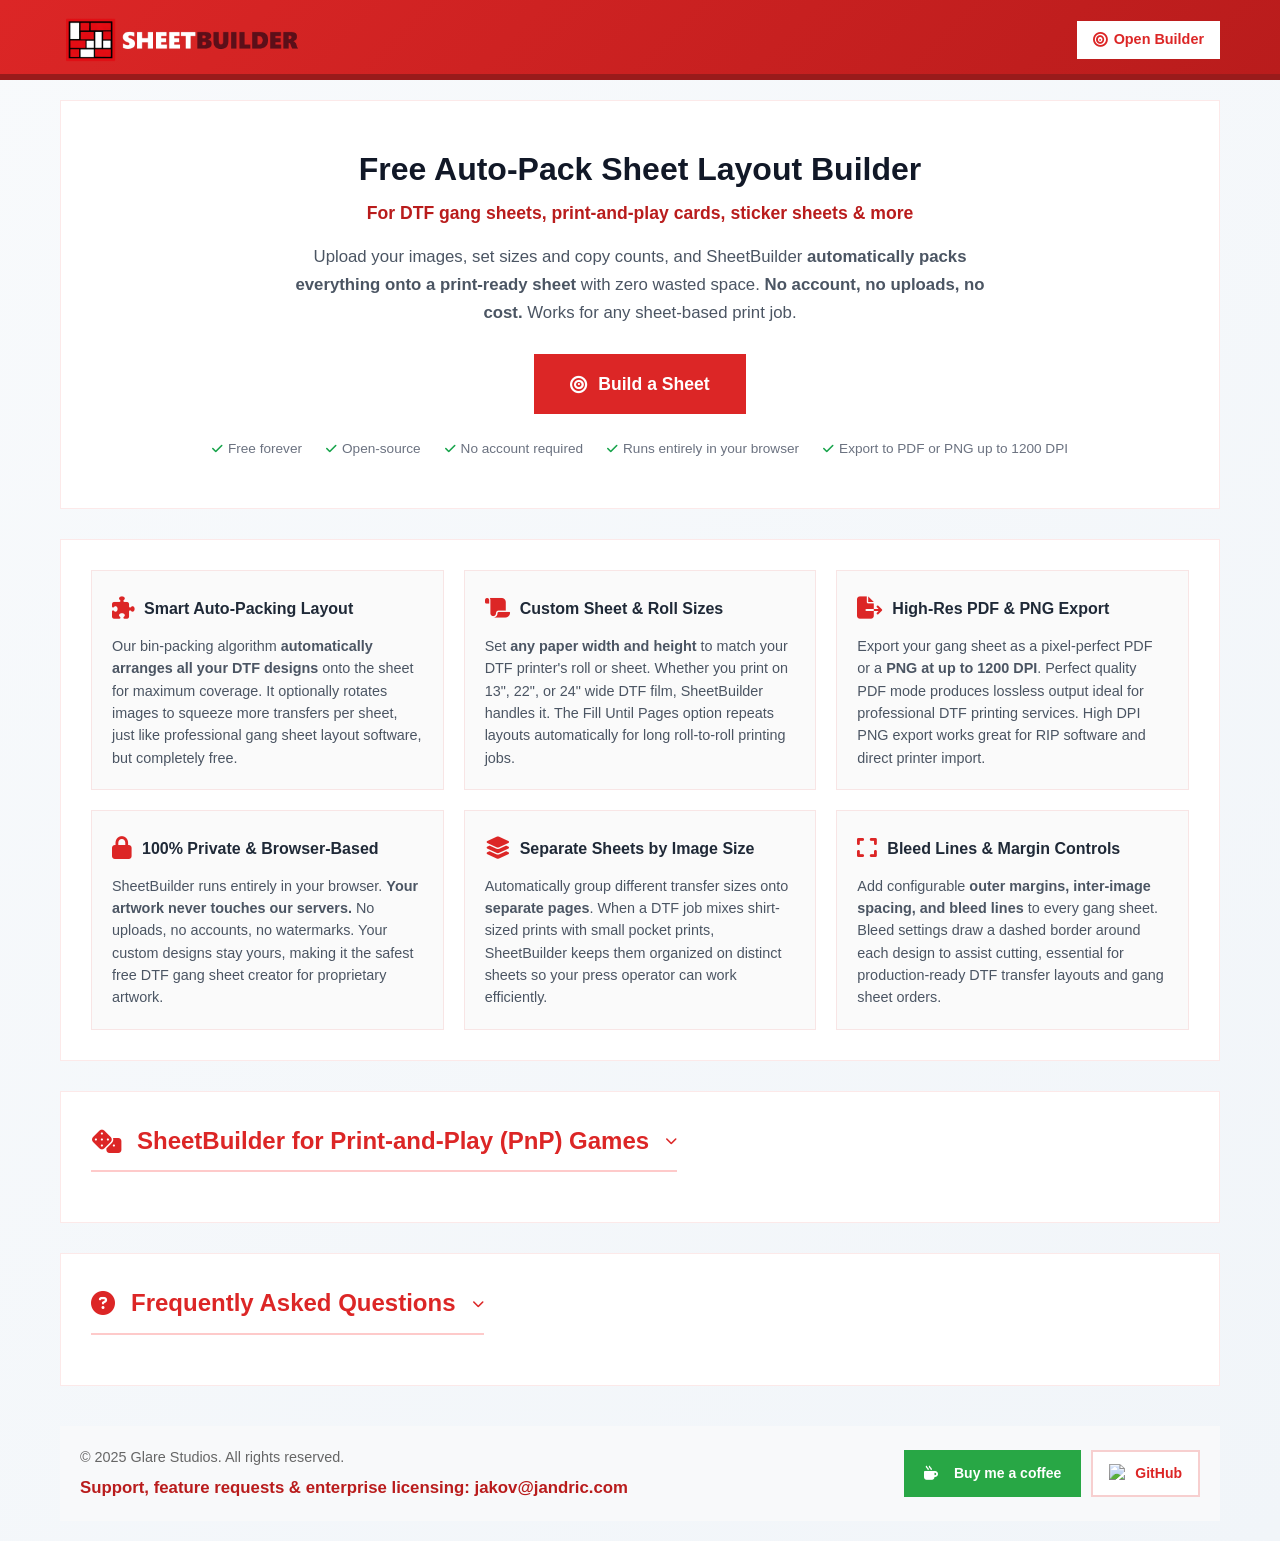
==== commit ad8bc10e: "SEO" ====
--- a/index.html
+++ b/index.html
@@ -3,8 +3,8 @@
 <head>
     <meta charset="UTF-8">
     <meta name="viewport" content="width=device-width, initial-scale=1.0">
-    <title>SheetBuilder - Free DTF Gang Sheet Maker &amp; Smart Layout Builder</title>
-    <meta name="description" content="Free DTF gang sheet maker: automatically pack designs onto any sheet or roll with zero wasted film. Smart auto-layout algorithm, no signup, runs 100% in your browser. Export to high-res PDF or PNG up to 1200 DPI.">
+    <title>SheetBuilder - Free Auto-Pack Sheet Layout Builder | DTF, PnP &amp; More</title>
+    <meta name="description" content="Free sheet layout builder: automatically pack images onto any sheet or roll with zero wasted space. Used for DTF gang sheets, print-and-play cards, sticker sheets & more. No signup, runs 100% in your browser. Export to PDF or PNG up to 1200 DPI.">
     <meta name="robots" content="index,follow,max-image-preview:large,max-snippet:-1,max-video-preview:-1">
     <meta name="theme-color" content="#ffffff">
     <meta name="keywords" content="DTF gang sheet maker, free DTF gang sheet maker, gang sheet builder, gang sheet generator, DTF layout tool, direct to film gang sheet, free gang sheet software, DTF printing tool, gang sheet PDF export, DTF transfer sheet, bulk DTF printing, smart DTF layout, auto pack DTF designs, DTF gang sheet creator, DTF roll printing, free gang sheet creator, online gang sheet maker, DTF film layout, print and play layout tool, PnP sheet builder, print and play sheet maker, PnP card layout, board game print and play, PnP game printing, tabletop PnP layout, print and play PDF">
@@ -14,8 +14,8 @@
 
     <!-- Open Graph / Facebook -->
     <meta property="og:type" content="website">
-    <meta property="og:title" content="SheetBuilder - Free DTF Gang Sheet Maker &amp; Smart Layout Builder">
-    <meta property="og:description" content="Free DTF gang sheet maker: auto-pack designs onto any sheet or roll with zero wasted film. No signup, runs in your browser. Export to high-res PDF or PNG up to 1200 DPI.">
+    <meta property="og:title" content="SheetBuilder - Free Auto-Pack Sheet Layout Builder">
+    <meta property="og:description" content="Auto-pack images onto any sheet or roll with zero wasted space. Used for DTF gang sheets, PnP cards, sticker sheets & more. No signup, runs in your browser.">
     <meta property="og:url" content="https://sheetbuilder.net/">
     <meta property="og:image" content="https://sheetbuilder.net/logo.png">
     <meta property="og:site_name" content="SheetBuilder">
@@ -23,8 +23,8 @@
 
     <!-- Twitter -->
     <meta name="twitter:card" content="summary_large_image">
-    <meta name="twitter:title" content="SheetBuilder - Free DTF Gang Sheet Maker &amp; Smart Layout Builder">
-    <meta name="twitter:description" content="Free DTF gang sheet maker: auto-pack designs onto any sheet or roll with zero wasted film. No signup, runs in your browser. Export to high-res PDF or PNG up to 1200 DPI.">
+    <meta name="twitter:title" content="SheetBuilder - Free Auto-Pack Sheet Layout Builder">
+    <meta name="twitter:description" content="Auto-pack images onto any sheet or roll with zero wasted space. Used for DTF gang sheets, PnP cards, sticker sheets & more. No signup, runs in your browser.">
     <meta name="twitter:image" content="https://sheetbuilder.net/logo.png">
 
     <link rel="preconnect" href="https://cdnjs.cloudflare.com">
@@ -151,8 +151,9 @@
     <div class="container">
         <main>
             <section class="hero-section">
-                <h1 class="hero-title">Free DTF Gang Sheet Maker &amp; Smart Layout Builder</h1>
-                <p class="hero-desc">Upload your designs, set sizes and copy counts, and SheetBuilder <strong>automatically packs everything onto a print-ready gang sheet</strong> with zero wasted film. <strong>No account, no uploads, no cost.</strong> Works for DTF transfers, PnP card games, and any sheet-based print job.</p>
+                <h1 class="hero-title">Free Auto-Pack Sheet Layout Builder</h1>
+                <p class="hero-subtitle">For DTF gang sheets, print-and-play cards, sticker sheets &amp; more</p>
+                <p class="hero-desc">Upload your images, set sizes and copy counts, and SheetBuilder <strong>automatically packs everything onto a print-ready sheet</strong> with zero wasted space. <strong>No account, no uploads, no cost.</strong> Works for any sheet-based print job.</p>
                 <div class="hero-cta-row">
                     <a href="builder.html" class="cta-btn">
                         <i class="fa-solid fa-bullseye"></i> Build a Sheet
--- a/styles.css
+++ b/styles.css
@@ -308,7 +308,14 @@
     font-weight: 800;
     color: #111827;
     line-height: 1.25;
-    margin-bottom: 18px;
+    margin-bottom: 10px;
+}
+
+.hero-subtitle {
+    font-size: 1.1rem;
+    font-weight: 600;
+    color: #b91c1c;
+    margin-bottom: 16px;
 }
 
 .hero-desc {
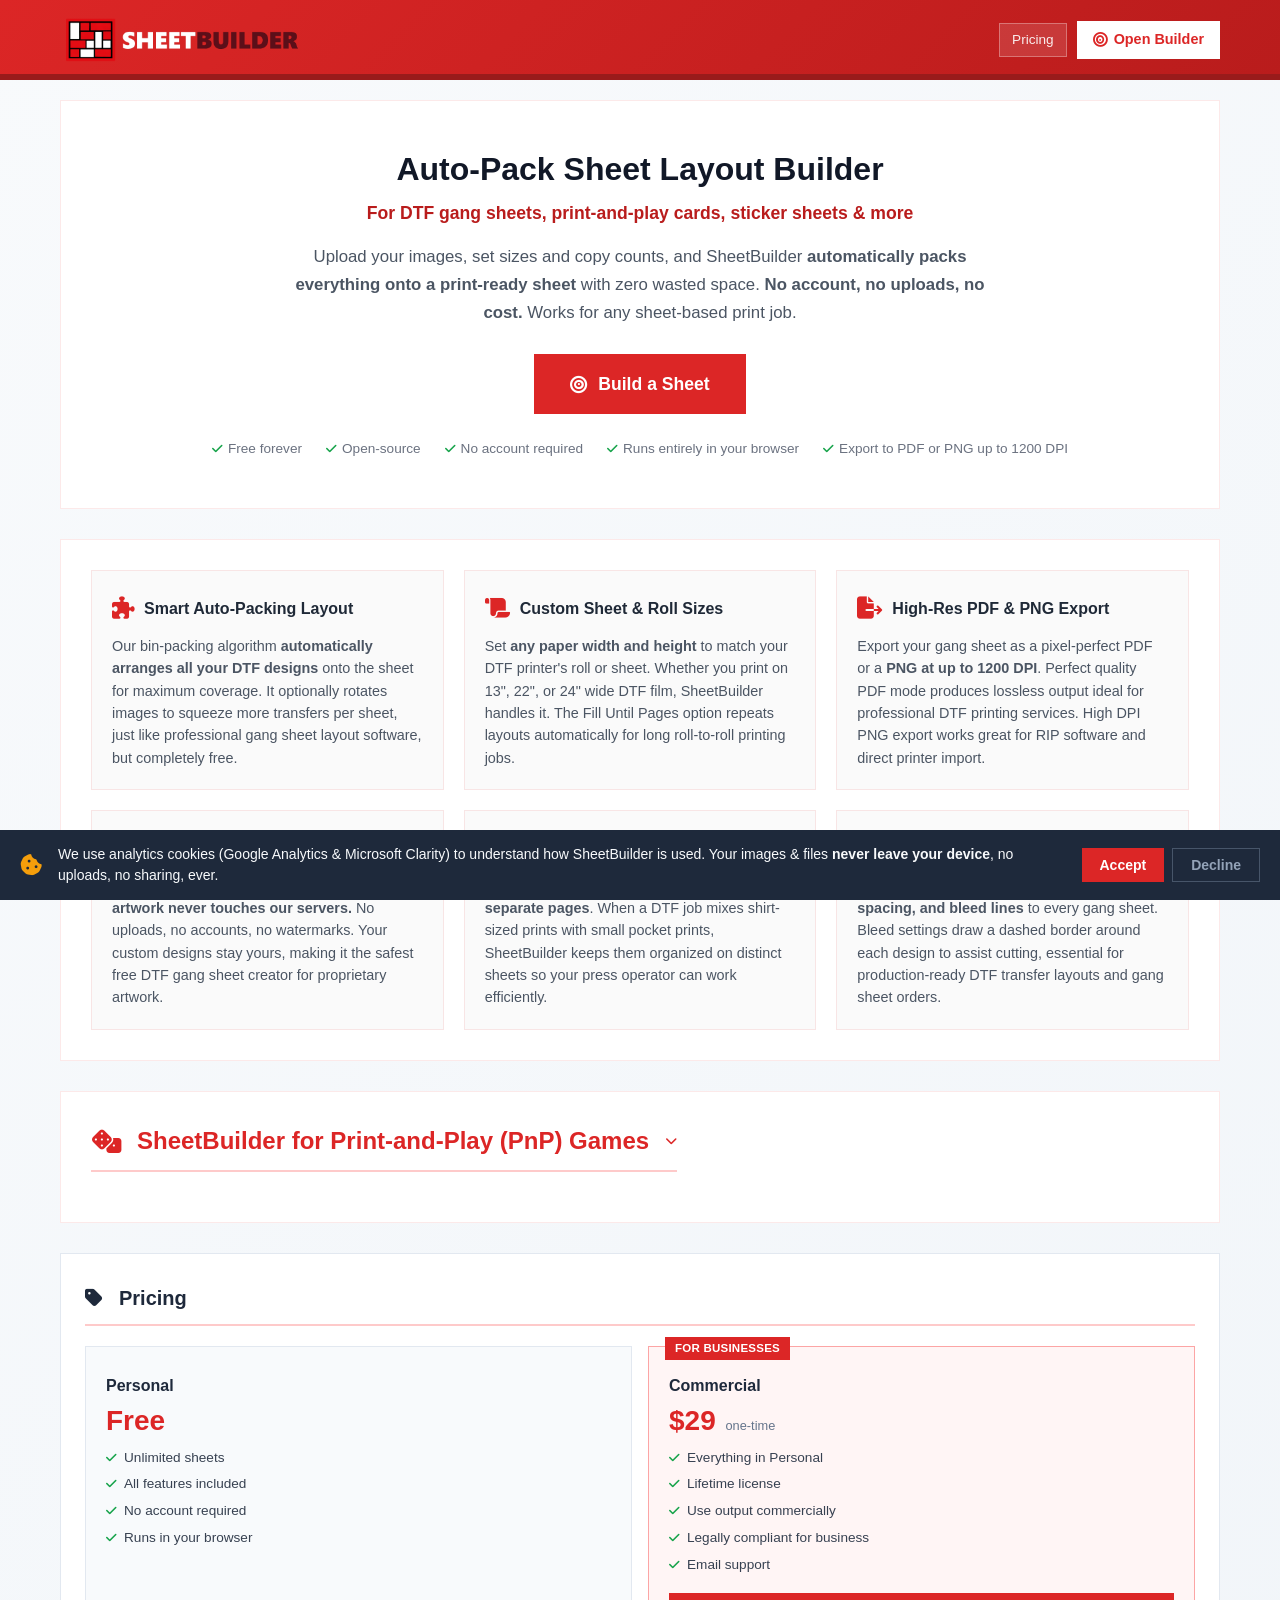
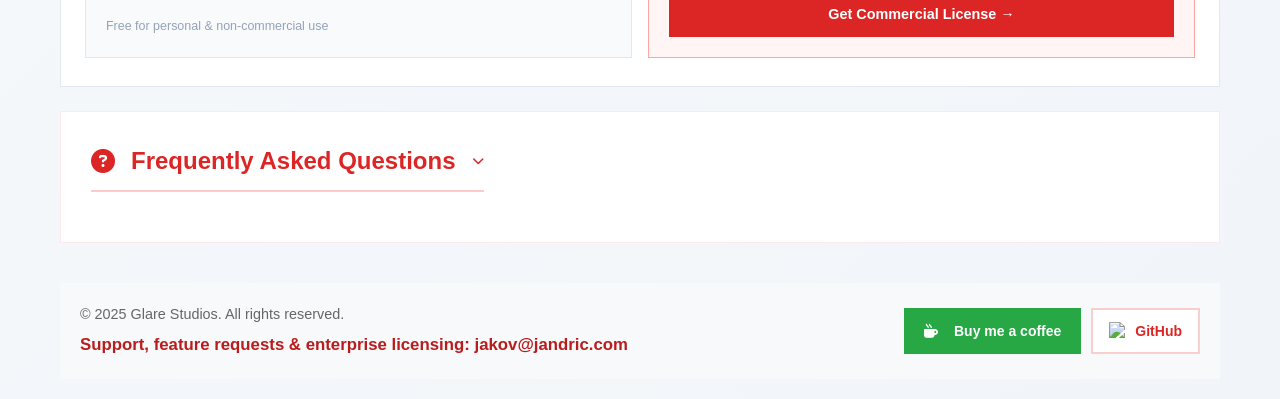
==== commit 7c578870: "Licensing" ====
--- a/index.html
+++ b/index.html
@@ -3,7 +3,7 @@
 <head>
     <meta charset="UTF-8">
     <meta name="viewport" content="width=device-width, initial-scale=1.0">
-    <title>SheetBuilder - Free Auto-Pack Sheet Layout Builder | DTF, PnP &amp; More</title>
+    <title>SheetBuilder - Auto-Pack Sheet Layout Builder | DTF, PnP &amp; More</title>
     <meta name="description" content="Free sheet layout builder: automatically pack images onto any sheet or roll with zero wasted space. Used for DTF gang sheets, print-and-play cards, sticker sheets & more. No signup, runs 100% in your browser. Export to PDF or PNG up to 1200 DPI.">
     <meta name="robots" content="index,follow,max-image-preview:large,max-snippet:-1,max-video-preview:-1">
     <meta name="theme-color" content="#ffffff">
@@ -14,7 +14,7 @@
 
     <!-- Open Graph / Facebook -->
     <meta property="og:type" content="website">
-    <meta property="og:title" content="SheetBuilder - Free Auto-Pack Sheet Layout Builder">
+    <meta property="og:title" content="SheetBuilder - Auto-Pack Sheet Layout Builder">
     <meta property="og:description" content="Auto-pack images onto any sheet or roll with zero wasted space. Used for DTF gang sheets, PnP cards, sticker sheets & more. No signup, runs in your browser.">
     <meta property="og:url" content="https://sheetbuilder.net/">
     <meta property="og:image" content="https://sheetbuilder.net/logo.png">
@@ -23,12 +23,13 @@
 
     <!-- Twitter -->
     <meta name="twitter:card" content="summary_large_image">
-    <meta name="twitter:title" content="SheetBuilder - Free Auto-Pack Sheet Layout Builder">
+    <meta name="twitter:title" content="SheetBuilder - Auto-Pack Sheet Layout Builder">
     <meta name="twitter:description" content="Auto-pack images onto any sheet or roll with zero wasted space. Used for DTF gang sheets, PnP cards, sticker sheets & more. No signup, runs in your browser.">
     <meta name="twitter:image" content="https://sheetbuilder.net/logo.png">
 
     <link rel="preconnect" href="https://cdnjs.cloudflare.com">
     <link rel="preconnect" href="https://www.googletagmanager.com">
+    <link rel="preconnect" href="https://www.clarity.ms">
     <link rel="dns-prefetch" href="https://fonts.gstatic.com">
 
     <link rel="icon" type="image/x-icon" href="favicon.ico">
@@ -132,6 +133,7 @@
     <script>
         window.dataLayer = window.dataLayer || [];
         function gtag(){dataLayer.push(arguments);}
+        gtag('consent', 'default', { analytics_storage: 'denied', ad_storage: 'denied' });
         gtag('js', new Date());
         gtag('config', 'G-WMKM4C2Q8J');
     </script>
@@ -141,9 +143,12 @@
         <div class="container">
             <div class="header-content header-content--home">
                 <img src="logo.png" alt="SheetBuilder" class="header-brand-image" onerror="this.style.display='none'">
-                <a href="builder.html" class="header-launch-btn">
-                    <i class="fa-solid fa-bullseye"></i> Open Builder
-                </a>
+                <div class="header-home-nav">
+                    <a href="#pricing" class="header-pricing-btn">Pricing</a>
+                    <a href="builder.html" class="header-launch-btn">
+                        <i class="fa-solid fa-bullseye"></i> Open Builder
+                    </a>
+                </div>
             </div>
         </div>
     </header>
@@ -151,7 +156,7 @@
     <div class="container">
         <main>
             <section class="hero-section">
-                <h1 class="hero-title">Free Auto-Pack Sheet Layout Builder</h1>
+                <h1 class="hero-title">Auto-Pack Sheet Layout Builder</h1>
                 <p class="hero-subtitle">For DTF gang sheets, print-and-play cards, sticker sheets &amp; more</p>
                 <p class="hero-desc">Upload your images, set sizes and copy counts, and SheetBuilder <strong>automatically packs everything onto a print-ready sheet</strong> with zero wasted space. <strong>No account, no uploads, no cost.</strong> Works for any sheet-based print job.</p>
                 <div class="hero-cta-row">
@@ -238,6 +243,36 @@
                 </details>
             </section>
 
+            <section id="pricing" class="pricing-section">
+                <h2><span class="section-icon" aria-hidden="true"><i class="fa-solid fa-tag"></i></span>Pricing</h2>
+                <div class="pricing-tiers">
+                    <div class="pricing-tier">
+                        <div class="pricing-tier-name">Personal</div>
+                        <div class="pricing-tier-price">Free</div>
+                        <ul class="pricing-tier-features">
+                            <li><i class="fa-solid fa-check"></i> Unlimited sheets</li>
+                            <li><i class="fa-solid fa-check"></i> All features included</li>
+                            <li><i class="fa-solid fa-check"></i> No account required</li>
+                            <li><i class="fa-solid fa-check"></i> Runs in your browser</li>
+                        </ul>
+                        <p class="pricing-tier-note">Free for personal &amp; non-commercial use</p>
+                    </div>
+                    <div class="pricing-tier pricing-tier--pro">
+                        <div class="pricing-tier-badge">For Businesses</div>
+                        <div class="pricing-tier-name">Commercial</div>
+                        <div class="pricing-tier-price">$29 <span>one-time</span></div>
+                        <ul class="pricing-tier-features">
+                            <li><i class="fa-solid fa-check"></i> Everything in Personal</li>
+                            <li><i class="fa-solid fa-check"></i> Lifetime license</li>
+                            <li><i class="fa-solid fa-check"></i> Use output commercially</li>
+                            <li><i class="fa-solid fa-check"></i> Legally compliant for business</li>
+                            <li><i class="fa-solid fa-check"></i> Email support</li>
+                        </ul>
+                        <a href="https://buy.stripe.com/9B600j5Rb4jagK25Hjcwg0f" target="_blank" rel="noopener noreferrer" class="pricing-cta-btn">Get Commercial License →</a>
+                    </div>
+                </div>
+            </section>
+
             <section id="faq" class="faq-section">
                 <details class="features-details">
                 <summary><h2><span class="section-icon" aria-hidden="true"><i class="fa-solid fa-circle-question"></i></span>Frequently Asked Questions</h2></summary>
@@ -307,5 +342,15 @@
             </div>
         </footer>
     </div>
+
+    <div id="cookie-consent-banner" class="cookie-banner" hidden>
+        <i class="fa-solid fa-cookie-bite cookie-banner-icon" aria-hidden="true"></i>
+        <p>We use analytics cookies (Google Analytics &amp; Microsoft Clarity) to understand how SheetBuilder is used. Your images & files <strong>never leave your device</strong>, no uploads, no sharing, ever.</p>
+        <div class="cookie-banner-btns">
+            <button id="cookie-accept" type="button" class="cookie-btn-accept">Accept</button>
+            <button id="cookie-decline" type="button" class="cookie-btn-decline">Decline</button>
+        </div>
+    </div>
+    <script src="consent.js"></script>
 </body>
 </html>
--- a/styles.css
+++ b/styles.css
@@ -1324,6 +1324,7 @@
     background: #fff;
     color: #374151;
     -moz-appearance: textfield;
+    appearance: textfield;
 }
 
 .image-bar input:focus {
@@ -1945,8 +1946,6 @@
     max-width: 480px;
 }
 
-#exportPDFBottom {
-}
 
 .stats-grid {
     display: grid;
@@ -2421,3 +2420,348 @@
 .title-section h1 {
     text-shadow: none !important;
 }
+
+/* Cookie consent banner */
+.cookie-banner[hidden] { display: none !important; }
+
+.cookie-banner {
+    position: fixed;
+    bottom: 0;
+    left: 0;
+    right: 0;
+    z-index: 9999;
+    background: #1e293b;
+    color: #f8fafc;
+    padding: 14px 20px;
+    display: flex;
+    align-items: center;
+    gap: 16px;
+    font-size: 0.875rem;
+    box-shadow: 0 -4px 16px rgba(0, 0, 0, 0.25);
+}
+
+.cookie-banner-icon {
+    font-size: 1.4rem;
+    flex-shrink: 0;
+    color: #f59e0b;
+}
+
+.cookie-banner p {
+    flex: 1;
+    margin: 0;
+    line-height: 1.5;
+}
+
+.cookie-banner-btns {
+    display: flex;
+    gap: 8px;
+    flex-shrink: 0;
+}
+
+.cookie-btn-accept,
+.cookie-btn-decline {
+    padding: 8px 18px;
+    border: none;
+    cursor: pointer;
+    font-size: 0.875rem;
+    font-weight: 600;
+    white-space: nowrap;
+    transition: background 0.15s, color 0.15s;
+}
+
+.cookie-btn-accept {
+    background: #dc2626;
+    color: white;
+}
+
+.cookie-btn-accept:hover {
+    background: #b91c1c;
+}
+
+.cookie-btn-decline {
+    background: transparent;
+    color: #94a3b8;
+    border: 1px solid #475569;
+}
+
+.cookie-btn-decline:hover {
+    background: #334155;
+    color: #f8fafc;
+}
+
+@media (max-width: 600px) {
+    .cookie-banner {
+        flex-direction: column;
+        align-items: flex-start;
+    }
+}
+
+/* ─── Pricing button (both pages) ─── */
+.header-pricing-btn {
+    display: inline-flex;
+    align-items: center;
+    background: rgba(255, 255, 255, 0.12);
+    border: 1px solid rgba(255, 255, 255, 0.3);
+    color: rgba(255, 255, 255, 0.9);
+    font-size: 0.85rem;
+    font-weight: 500;
+    padding: 5px 12px;
+    border-radius: 8px;
+    cursor: pointer;
+    text-decoration: none;
+    white-space: nowrap;
+    transition: background 0.15s, color 0.15s;
+}
+
+.header-pricing-btn:hover {
+    background: rgba(255, 255, 255, 0.22);
+    color: #ffffff;
+}
+
+/* ─── Home header nav group ─── */
+.header-home-nav {
+    display: flex;
+    align-items: center;
+    gap: 10px;
+}
+
+/* ─── Commercial notice (below export buttons) ─── */
+.commercial-notice {
+    display: flex;
+    align-items: center;
+    gap: 10px;
+    flex-wrap: wrap;
+    justify-content: center;
+    margin-top: 18px;
+    padding: 10px 16px;
+    background: rgba(30, 41, 59, 0.04);
+    border: 1px solid rgba(100, 116, 139, 0.18);
+    border-radius: 10px;
+    font-size: 0.82rem;
+    color: #64748b;
+    max-width: 520px;
+    margin-left: auto;
+    margin-right: auto;
+    line-height: 1.4;
+}
+
+.commercial-notice i {
+    flex-shrink: 0;
+    color: #94a3b8;
+    font-size: 0.9rem;
+}
+
+.commercial-notice strong {
+    color: #475569;
+}
+
+.commercial-notice-btn {
+    flex-shrink: 0;
+    display: inline-block;
+    background: #dc2626;
+    color: #ffffff;
+    font-size: 0.8rem;
+    font-weight: 600;
+    padding: 5px 12px;
+    border-radius: 7px;
+    text-decoration: none;
+    white-space: nowrap;
+    transition: background 0.15s;
+}
+
+.commercial-notice-btn:hover {
+    background: #b91c1c;
+}
+
+/* ─── Pricing section (landing page) ─── */
+.pricing-section {
+    margin-bottom: 24px;
+    padding: 28px 24px;
+    background: #fff;
+    border-radius: 16px;
+    border: 1px solid #e2e8f0;
+    box-shadow: 0 1px 3px rgba(0,0,0,0.05);
+}
+
+.pricing-section h2 {
+    margin: 0 0 20px;
+    font-size: 1.25rem;
+    font-weight: 700;
+    color: #1e293b;
+    display: flex;
+    align-items: center;
+    gap: 8px;
+}
+
+/* ─── Pricing tiers (shared by section + modal) ─── */
+.pricing-tiers {
+    display: flex;
+    gap: 16px;
+    flex-wrap: wrap;
+}
+
+.pricing-tier {
+    flex: 1 1 220px;
+    background: #f8fafc;
+    border: 1px solid #e2e8f0;
+    border-radius: 12px;
+    padding: 20px;
+    display: flex;
+    flex-direction: column;
+    gap: 8px;
+    position: relative;
+}
+
+.pricing-tier--pro {
+    background: #fff5f5;
+    border-color: #fca5a5;
+}
+
+.pricing-tier-badge {
+    position: absolute;
+    top: -10px;
+    left: 16px;
+    background: #dc2626;
+    color: #fff;
+    font-size: 0.72rem;
+    font-weight: 700;
+    padding: 2px 10px;
+    border-radius: 20px;
+    letter-spacing: 0.02em;
+    text-transform: uppercase;
+}
+
+.pricing-tier-name {
+    font-size: 1rem;
+    font-weight: 700;
+    color: #1e293b;
+    margin-top: 6px;
+}
+
+.pricing-tier-price {
+    font-size: 1.75rem;
+    font-weight: 800;
+    color: #dc2626;
+    line-height: 1;
+}
+
+.pricing-tier-price span {
+    font-size: 0.8rem;
+    font-weight: 500;
+    color: #64748b;
+    margin-left: 2px;
+}
+
+.pricing-tier-features {
+    list-style: none;
+    padding: 0;
+    margin: 4px 0 0;
+    display: flex;
+    flex-direction: column;
+    gap: 5px;
+    font-size: 0.85rem;
+    color: #374151;
+    flex: 1;
+}
+
+.pricing-tier-features li {
+    display: flex;
+    align-items: center;
+    gap: 7px;
+}
+
+.pricing-tier-features i {
+    color: #16a34a;
+    font-size: 0.75rem;
+    flex-shrink: 0;
+}
+
+.pricing-tier-note {
+    font-size: 0.78rem;
+    color: #94a3b8;
+    margin: 4px 0 0;
+}
+
+.pricing-cta-btn {
+    display: block;
+    text-align: center;
+    background: #dc2626;
+    color: #ffffff;
+    font-weight: 700;
+    font-size: 0.9rem;
+    padding: 10px 16px;
+    border-radius: 9px;
+    text-decoration: none;
+    margin-top: 10px;
+    transition: background 0.15s;
+}
+
+.pricing-cta-btn:hover {
+    background: #b91c1c;
+}
+
+/* ─── Pricing modal ─── */
+.pricing-modal {
+    position: fixed;
+    inset: 0;
+    z-index: 9999;
+    display: flex;
+    align-items: center;
+    justify-content: center;
+    padding: 16px;
+}
+
+.pricing-modal.hidden {
+    display: none;
+}
+
+.pricing-modal-backdrop {
+    position: absolute;
+    inset: 0;
+    background: rgba(0,0,0,0.45);
+}
+
+.pricing-modal-content {
+    position: relative;
+    background: #ffffff;
+    border-radius: 16px;
+    padding: 28px 24px 24px;
+    max-width: 560px;
+    width: 100%;
+    box-shadow: 0 20px 60px rgba(0,0,0,0.2);
+    max-height: 90vh;
+    overflow-y: auto;
+}
+
+.pricing-modal-content h3 {
+    margin: 0 0 20px;
+    font-size: 1.2rem;
+    font-weight: 700;
+    color: #1e293b;
+}
+
+.pricing-modal-close {
+    position: absolute;
+    top: 12px;
+    right: 14px;
+    background: none;
+    border: none;
+    font-size: 1.4rem;
+    color: #94a3b8;
+    cursor: pointer;
+    line-height: 1;
+    padding: 4px 6px;
+    border-radius: 6px;
+    transition: color 0.12s, background 0.12s;
+}
+
+.pricing-modal-close:hover {
+    color: #1e293b;
+    background: #f1f5f9;
+}
+
+@media (max-width: 480px) {
+    .pricing-tiers {
+        flex-direction: column;
+    }
+}
